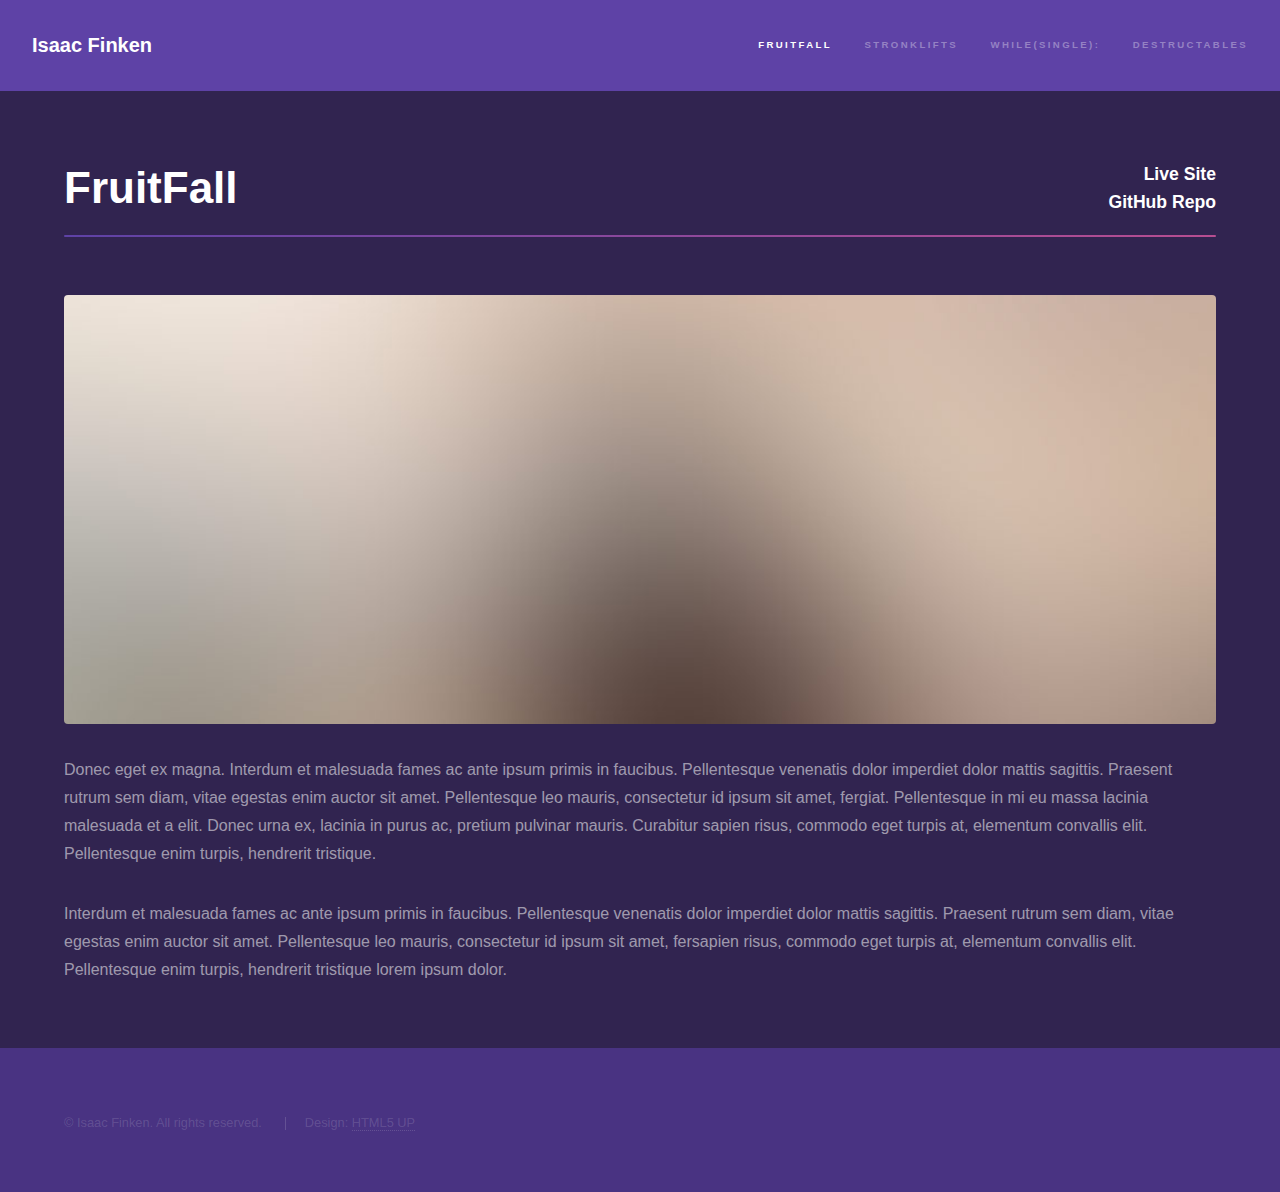
==== destructables.html @ 864aff15 "Updated learn more links in index." ====
<!DOCTYPE html>
<!--
	Hyperspace by HTML5 UP
	html5up.net | @ajlkn
	Free for personal and commercial use under the CCA 3.0 license (html5up.net/license)
-->
<html>
  <head>
    <title>Isaac Finken</title>
    <meta charset="utf-8" />
    <meta
      name="viewport"
      content="width=device-width, initial-scale=1, user-scalable=no"
    />
    <link rel="stylesheet" href="assets/css/main.css" />
    <noscript
      ><link rel="stylesheet" href="assets/css/noscript.css"
    /></noscript>
    <link rel="stylesheet" href="assets/css/generic.css" />

    <link rel="icon" href="./assets/css/images/favicon.ico" />
  </head>
  <body class="is-preload">
    <!-- Header -->
    <header id="header">
      <a href="index.html" class="title">Isaac Finken</a>
      <nav>
        <ul>
          <!-- update -->
          <li><a href="fruitfall.html" class="active">FruitFall</a></li>
          <li><a href="stronklifts.html">Stronklifts</a></li>
          <li><a href="whilesingle.html">While(single):</a></li>
          <li><a href="destructables.html">Destructables</a></li>
        </ul>
      </nav>
    </header>

    <!-- Wrapper -->
    <div id="wrapper">
      <!-- Main -->
      <section id="main" class="wrapper">
        <div class="inner">
          <h1 class="major head__cont">
            <!-- update -->
            <a
              href="https://fruitfall.herokuapp.com/"
              target="_blank"
              title="Click to checkout the live FruitFall app"
              class="head__el"
              >FruitFall</a
            >

            <div>
              <div class="head__el-cont">
                <!-- update -->
                <a
                  href="https://fruitfall.herokuapp.com/"
                  target="_blank"
                  title="Click to checkout the live FruitFall app"
                  class="head__el head__el--small"
                  >Live Site</a
                >
                <!-- update -->
                <a
                  href="https://github.com/icey-franken/fruitfall"
                  target="_blank"
                  title="Click to checkout the FruitFall GitHub repo"
                  class="head__el head__el--small"
                  >GitHub Repo</a
                >
              </div>
            </div>
          </h1>
          <!-- update -->
          <span class="image fit"><img src="images/pic04.jpg" alt="" /></span>
          <!-- update -->
          <p>
            Donec eget ex magna. Interdum et malesuada fames ac ante ipsum
            primis in faucibus. Pellentesque venenatis dolor imperdiet dolor
            mattis sagittis. Praesent rutrum sem diam, vitae egestas enim auctor
            sit amet. Pellentesque leo mauris, consectetur id ipsum sit amet,
            fergiat. Pellentesque in mi eu massa lacinia malesuada et a elit.
            Donec urna ex, lacinia in purus ac, pretium pulvinar mauris.
            Curabitur sapien risus, commodo eget turpis at, elementum convallis
            elit. Pellentesque enim turpis, hendrerit tristique.
          </p>
          <p>
            Interdum et malesuada fames ac ante ipsum primis in faucibus.
            Pellentesque venenatis dolor imperdiet dolor mattis sagittis.
            Praesent rutrum sem diam, vitae egestas enim auctor sit amet.
            Pellentesque leo mauris, consectetur id ipsum sit amet, fersapien
            risus, commodo eget turpis at, elementum convallis elit.
            Pellentesque enim turpis, hendrerit tristique lorem ipsum dolor.
          </p>
        </div>
      </section>
    </div>

    <!-- Footer -->
    <footer id="footer" class="wrapper style1-alt">
      <div class="inner">
        <ul class="menu">
          <li>&copy; Isaac Finken. All rights reserved.</li>
          <li>Design: <a href="http://html5up.net">HTML5 UP</a></li>
        </ul>
      </div>
    </footer>

    <!-- Scripts -->
    <script src="assets/js/jquery.min.js"></script>
    <script src="assets/js/jquery.scrollex.min.js"></script>
    <script src="assets/js/jquery.scrolly.min.js"></script>
    <script src="assets/js/browser.min.js"></script>
    <script src="assets/js/breakpoints.min.js"></script>
    <script src="assets/js/util.js"></script>
    <script src="assets/js/main.js"></script>
  </body>
</html>
---- assets/css/main.css ----
@import url(fontawesome-all.min.css);

/*
	Hyperspace by HTML5 UP
	html5up.net | @ajlkn
	Free for personal and commercial use under the CCA 3.0 license (html5up.net/license)
*/

html, body, div, span, applet, object,
iframe, h1, h2, h3, h4, h5, h6, p, blockquote,
pre, a, abbr, acronym, address, big, cite,
code, del, dfn, em, img, ins, kbd, q, s, samp,
small, strike, strong, sub, sup, tt, var, b,
u, i, center, dl, dt, dd, ol, ul, li, fieldset,
form, label, legend, table, caption, tbody,
tfoot, thead, tr, th, td, article, aside,
canvas, details, embed, figure, figcaption,
footer, header, hgroup, menu, nav, output, ruby,
section, summary, time, mark, audio, video {
	margin: 0;
	padding: 0;
	border: 0;
	font-size: 100%;
	font: inherit;
	vertical-align: baseline;}

article, aside, details, figcaption, figure,
footer, header, hgroup, menu, nav, section {
	display: block;}

body {
	line-height: 1;
}

ol, ul {
	list-style: none;
}

blockquote, q {
	quotes: none;
}

	blockquote:before, blockquote:after, q:before, q:after {
		content: '';
		content: none;
	}

table {
	border-collapse: collapse;
	border-spacing: 0;
}

body {
	-webkit-text-size-adjust: none;
}

mark {
	background-color: transparent;
	color: inherit;
}

input::-moz-focus-inner {
	border: 0;
	padding: 0;
}

input, select, textarea {
	-moz-appearance: none;
	-webkit-appearance: none;
	-ms-appearance: none;
	appearance: none;
}

/* Basic */

	@-ms-viewport {
		width: device-width;
	}

	body {
		-ms-overflow-style: scrollbar;
	}

	@media screen and (max-width: 480px) {

		html, body {
			min-width: 320px;
		}

	}

	html {
		box-sizing: border-box;
	}

	*, *:before, *:after {
		box-sizing: inherit;
	}

	body {
		background: #312450;
	}

		body.is-preload *, body.is-preload *:before, body.is-preload *:after {
			-moz-animation: none !important;
			-webkit-animation: none !important;
			-ms-animation: none !important;
			animation: none !important;
			-moz-transition: none !important;
			-webkit-transition: none !important;
			-ms-transition: none !important;
			transition: none !important;
		}

/* Type */

	body, input, select, textarea {
		color: rgba(255, 255, 255, 0.55);
		font-family: Arial, Helvetica, sans-serif;
		font-size: 16.5pt;
		font-weight: normal;
		line-height: 1.75;
	}

		@media screen and (max-width: 1680px) {

			body, input, select, textarea {
				font-size: 13pt;
			}

		}

		@media screen and (max-width: 1280px) {

			body, input, select, textarea {
				font-size: 12pt;
			}

		}

		@media screen and (max-width: 360px) {

			body, input, select, textarea {
				font-size: 11pt;
			}

		}

	a {
		-moz-transition: color 0.2s ease, border-bottom-color 0.2s ease;
		-webkit-transition: color 0.2s ease, border-bottom-color 0.2s ease;
		-ms-transition: color 0.2s ease, border-bottom-color 0.2s ease;
		transition: color 0.2s ease, border-bottom-color 0.2s ease;
		border-bottom: dotted 1px rgba(255, 255, 255, 0.35);
		color: inherit;
		text-decoration: none;
	}

		a:hover {
			border-bottom-color: transparent;
			color: #ffffff;
		}

	strong, b {
		color: #ffffff;
		font-weight: bold;
	}

	em, i {
		font-style: italic;
	}

	p {
		margin: 0 0 2em 0;
	}

	h1, h2, h3, h4, h5, h6 {
		color: #ffffff;
		font-weight: bold;
		line-height: 1.5;
		margin: 0 0 0.5em 0;
	}

		h1 a, h2 a, h3 a, h4 a, h5 a, h6 a {
			color: inherit;
			text-decoration: none;
		}

	h1 {
		font-size: 2.75em;
	}

		h1.major {
			margin: 0 0 1.3em 0;
			position: relative;
			padding-bottom: 0.35em;
		}

			h1.major:after {
				background-image: -moz-linear-gradient(to right, #5e42a6, #b74e91);
				background-image: -webkit-linear-gradient(to right, #5e42a6, #b74e91);
				background-image: -ms-linear-gradient(to right, #5e42a6, #b74e91);
				background-image: linear-gradient(to right, #5e42a6, #b74e91);
				-moz-transition: max-width 0.2s ease;
				-webkit-transition: max-width 0.2s ease;
				-ms-transition: max-width 0.2s ease;
				transition: max-width 0.2s ease;
				border-radius: 0.2em;
				bottom: 0;
				content: '';
				height: 0.05em;
				position: absolute;
				right: 0;
				width: 100%;
			}

	h2 {
		font-size: 1.75em;
	}

	h3 {
		font-size: 1.1em;
	}

	h4 {
		font-size: 1em;
	}

	h5 {
		font-size: 0.8em;
	}

	h6 {
		font-size: 0.6em;
	}

	@media screen and (max-width: 736px) {

		h1 {
			font-size: 2em;
		}

		h2 {
			font-size: 1.25em;
		}

		h3 {
			font-size: 1em;
		}

		h4 {
			font-size: 0.8em;
		}

		h5 {
			font-size: 0.6em;
		}

		h6 {
			font-size: 0.6em;
		}

	}

	sub {
		font-size: 0.8em;
		position: relative;
		top: 0.5em;
	}

	sup {
		font-size: 0.8em;
		position: relative;
		top: -0.5em;
	}

	blockquote {
		border-left: solid 4px rgba(255, 255, 255, 0.15);
		font-style: italic;
		margin: 0 0 2em 0;
		padding: 0.5em 0 0.5em 2em;
	}

	code {
		background: rgba(255, 255, 255, 0.05);
		border-radius: 0.25em;
		border: solid 1px rgba(255, 255, 255, 0.15);
		font-family: "Courier New", monospace;
		font-size: 0.9em;
		margin: 0 0.25em;
		padding: 0.25em 0.65em;
	}

	pre {
		-webkit-overflow-scrolling: touch;
		font-family: "Courier New", monospace;
		font-size: 0.9em;
		margin: 0 0 2em 0;
	}

		pre code {
			display: block;
			line-height: 1.75em;
			padding: 1em 1.5em;
			overflow-x: auto;
		}

	hr {
		border: 0;
		border-bottom: solid 1px rgba(255, 255, 255, 0.15);
		margin: 2em 0;
	}

		hr.major {
			margin: 3em 0;
		}

	.align-left {
		text-align: left;
	}

	.align-center {
		text-align: center;
	}

	.align-right {
		text-align: right;
	}

/* Row */

	.row {
		display: flex;
		flex-wrap: wrap;
		box-sizing: border-box;
		align-items: stretch;
	}

		.row > * {
			box-sizing: border-box;
		}

		.row.gtr-uniform > * > :last-child {
			margin-bottom: 0;
		}

		.row.aln-left {
			justify-content: flex-start;
		}

		.row.aln-center {
			justify-content: center;
		}

		.row.aln-right {
			justify-content: flex-end;
		}

		.row.aln-top {
			align-items: flex-start;
		}

		.row.aln-middle {
			align-items: center;
		}

		.row.aln-bottom {
			align-items: flex-end;
		}

		.row > .imp {
			order: -1;
		}

		.row > .col-1 {
			width: 8.33333%;
		}

		.row > .off-1 {
			margin-left: 8.33333%;
		}

		.row > .col-2 {
			width: 16.66667%;
		}

		.row > .off-2 {
			margin-left: 16.66667%;
		}

		.row > .col-3 {
			width: 25%;
		}

		.row > .off-3 {
			margin-left: 25%;
		}

		.row > .col-4 {
			width: 33.33333%;
		}

		.row > .off-4 {
			margin-left: 33.33333%;
		}

		.row > .col-5 {
			width: 41.66667%;
		}

		.row > .off-5 {
			margin-left: 41.66667%;
		}

		.row > .col-6 {
			width: 50%;
		}

		.row > .off-6 {
			margin-left: 50%;
		}

		.row > .col-7 {
			width: 58.33333%;
		}

		.row > .off-7 {
			margin-left: 58.33333%;
		}

		.row > .col-8 {
			width: 66.66667%;
		}

		.row > .off-8 {
			margin-left: 66.66667%;
		}

		.row > .col-9 {
			width: 75%;
		}

		.row > .off-9 {
			margin-left: 75%;
		}

		.row > .col-10 {
			width: 83.33333%;
		}

		.row > .off-10 {
			margin-left: 83.33333%;
		}

		.row > .col-11 {
			width: 91.66667%;
		}

		.row > .off-11 {
			margin-left: 91.66667%;
		}

		.row > .col-12 {
			width: 100%;
		}

		.row > .off-12 {
			margin-left: 100%;
		}

		.row.gtr-0 {
			margin-top: 0;
			margin-left: 0em;
		}

			.row.gtr-0 > * {
				padding: 0 0 0 0em;
			}

			.row.gtr-0.gtr-uniform {
				margin-top: 0em;
			}

				.row.gtr-0.gtr-uniform > * {
					padding-top: 0em;
				}

		.row.gtr-25 {
			margin-top: 0;
			margin-left: -0.375em;
		}

			.row.gtr-25 > * {
				padding: 0 0 0 0.375em;
			}

			.row.gtr-25.gtr-uniform {
				margin-top: -0.375em;
			}

				.row.gtr-25.gtr-uniform > * {
					padding-top: 0.375em;
				}

		.row.gtr-50 {
			margin-top: 0;
			margin-left: -0.75em;
		}

			.row.gtr-50 > * {
				padding: 0 0 0 0.75em;
			}

			.row.gtr-50.gtr-uniform {
				margin-top: -0.75em;
			}

				.row.gtr-50.gtr-uniform > * {
					padding-top: 0.75em;
				}

		.row {
			margin-top: 0;
			margin-left: -1.5em;
		}

			.row > * {
				padding: 0 0 0 1.5em;
			}

			.row.gtr-uniform {
				margin-top: -1.5em;
			}

				.row.gtr-uniform > * {
					padding-top: 1.5em;
				}

		.row.gtr-150 {
			margin-top: 0;
			margin-left: -2.25em;
		}

			.row.gtr-150 > * {
				padding: 0 0 0 2.25em;
			}

			.row.gtr-150.gtr-uniform {
				margin-top: -2.25em;
			}

				.row.gtr-150.gtr-uniform > * {
					padding-top: 2.25em;
				}

		.row.gtr-200 {
			margin-top: 0;
			margin-left: -3em;
		}

			.row.gtr-200 > * {
				padding: 0 0 0 3em;
			}

			.row.gtr-200.gtr-uniform {
				margin-top: -3em;
			}

				.row.gtr-200.gtr-uniform > * {
					padding-top: 3em;
				}

		@media screen and (max-width: 1680px) {

			.row {
				display: flex;
				flex-wrap: wrap;
				box-sizing: border-box;
				align-items: stretch;
			}

				.row > * {
					box-sizing: border-box;
				}

				.row.gtr-uniform > * > :last-child {
					margin-bottom: 0;
				}

				.row.aln-left {
					justify-content: flex-start;
				}

				.row.aln-center {
					justify-content: center;
				}

				.row.aln-right {
					justify-content: flex-end;
				}

				.row.aln-top {
					align-items: flex-start;
				}

				.row.aln-middle {
					align-items: center;
				}

				.row.aln-bottom {
					align-items: flex-end;
				}

				.row > .imp-xlarge {
					order: -1;
				}

				.row > .col-1-xlarge {
					width: 8.33333%;
				}

				.row > .off-1-xlarge {
					margin-left: 8.33333%;
				}

				.row > .col-2-xlarge {
					width: 16.66667%;
				}

				.row > .off-2-xlarge {
					margin-left: 16.66667%;
				}

				.row > .col-3-xlarge {
					width: 25%;
				}

				.row > .off-3-xlarge {
					margin-left: 25%;
				}

				.row > .col-4-xlarge {
					width: 33.33333%;
				}

				.row > .off-4-xlarge {
					margin-left: 33.33333%;
				}

				.row > .col-5-xlarge {
					width: 41.66667%;
				}

				.row > .off-5-xlarge {
					margin-left: 41.66667%;
				}

				.row > .col-6-xlarge {
					width: 50%;
				}

				.row > .off-6-xlarge {
					margin-left: 50%;
				}

				.row > .col-7-xlarge {
					width: 58.33333%;
				}

				.row > .off-7-xlarge {
					margin-left: 58.33333%;
				}

				.row > .col-8-xlarge {
					width: 66.66667%;
				}

				.row > .off-8-xlarge {
					margin-left: 66.66667%;
				}

				.row > .col-9-xlarge {
					width: 75%;
				}

				.row > .off-9-xlarge {
					margin-left: 75%;
				}

				.row > .col-10-xlarge {
					width: 83.33333%;
				}

				.row > .off-10-xlarge {
					margin-left: 83.33333%;
				}

				.row > .col-11-xlarge {
					width: 91.66667%;
				}

				.row > .off-11-xlarge {
					margin-left: 91.66667%;
				}

				.row > .col-12-xlarge {
					width: 100%;
				}

				.row > .off-12-xlarge {
					margin-left: 100%;
				}

				.row.gtr-0 {
					margin-top: 0;
					margin-left: 0em;
				}

					.row.gtr-0 > * {
						padding: 0 0 0 0em;
					}

					.row.gtr-0.gtr-uniform {
						margin-top: 0em;
					}

						.row.gtr-0.gtr-uniform > * {
							padding-top: 0em;
						}

				.row.gtr-25 {
					margin-top: 0;
					margin-left: -0.375em;
				}

					.row.gtr-25 > * {
						padding: 0 0 0 0.375em;
					}

					.row.gtr-25.gtr-uniform {
						margin-top: -0.375em;
					}

						.row.gtr-25.gtr-uniform > * {
							padding-top: 0.375em;
						}

				.row.gtr-50 {
					margin-top: 0;
					margin-left: -0.75em;
				}

					.row.gtr-50 > * {
						padding: 0 0 0 0.75em;
					}

					.row.gtr-50.gtr-uniform {
						margin-top: -0.75em;
					}

						.row.gtr-50.gtr-uniform > * {
							padding-top: 0.75em;
						}

				.row {
					margin-top: 0;
					margin-left: -1.5em;
				}

					.row > * {
						padding: 0 0 0 1.5em;
					}

					.row.gtr-uniform {
						margin-top: -1.5em;
					}

						.row.gtr-uniform > * {
							padding-top: 1.5em;
						}

				.row.gtr-150 {
					margin-top: 0;
					margin-left: -2.25em;
				}

					.row.gtr-150 > * {
						padding: 0 0 0 2.25em;
					}

					.row.gtr-150.gtr-uniform {
						margin-top: -2.25em;
					}

						.row.gtr-150.gtr-uniform > * {
							padding-top: 2.25em;
						}

				.row.gtr-200 {
					margin-top: 0;
					margin-left: -3em;
				}

					.row.gtr-200 > * {
						padding: 0 0 0 3em;
					}

					.row.gtr-200.gtr-uniform {
						margin-top: -3em;
					}

						.row.gtr-200.gtr-uniform > * {
							padding-top: 3em;
						}

		}

		@media screen and (max-width: 1280px) {

			.row {
				display: flex;
				flex-wrap: wrap;
				box-sizing: border-box;
				align-items: stretch;
			}

				.row > * {
					box-sizing: border-box;
				}

				.row.gtr-uniform > * > :last-child {
					margin-bottom: 0;
				}

				.row.aln-left {
					justify-content: flex-start;
				}

				.row.aln-center {
					justify-content: center;
				}

				.row.aln-right {
					justify-content: flex-end;
				}

				.row.aln-top {
					align-items: flex-start;
				}

				.row.aln-middle {
					align-items: center;
				}

				.row.aln-bottom {
					align-items: flex-end;
				}

				.row > .imp-large {
					order: -1;
				}

				.row > .col-1-large {
					width: 8.33333%;
				}

				.row > .off-1-large {
					margin-left: 8.33333%;
				}

				.row > .col-2-large {
					width: 16.66667%;
				}

				.row > .off-2-large {
					margin-left: 16.66667%;
				}

				.row > .col-3-large {
					width: 25%;
				}

				.row > .off-3-large {
					margin-left: 25%;
				}

				.row > .col-4-large {
					width: 33.33333%;
				}

				.row > .off-4-large {
					margin-left: 33.33333%;
				}

				.row > .col-5-large {
					width: 41.66667%;
				}

				.row > .off-5-large {
					margin-left: 41.66667%;
				}

				.row > .col-6-large {
					width: 50%;
				}

				.row > .off-6-large {
					margin-left: 50%;
				}

				.row > .col-7-large {
					width: 58.33333%;
				}

				.row > .off-7-large {
					margin-left: 58.33333%;
				}

				.row > .col-8-large {
					width: 66.66667%;
				}

				.row > .off-8-large {
					margin-left: 66.66667%;
				}

				.row > .col-9-large {
					width: 75%;
				}

				.row > .off-9-large {
					margin-left: 75%;
				}

				.row > .col-10-large {
					width: 83.33333%;
				}

				.row > .off-10-large {
					margin-left: 83.33333%;
				}

				.row > .col-11-large {
					width: 91.66667%;
				}

				.row > .off-11-large {
					margin-left: 91.66667%;
				}

				.row > .col-12-large {
					width: 100%;
				}

				.row > .off-12-large {
					margin-left: 100%;
				}

				.row.gtr-0 {
					margin-top: 0;
					margin-left: 0em;
				}

					.row.gtr-0 > * {
						padding: 0 0 0 0em;
					}

					.row.gtr-0.gtr-uniform {
						margin-top: 0em;
					}

						.row.gtr-0.gtr-uniform > * {
							padding-top: 0em;
						}

				.row.gtr-25 {
					margin-top: 0;
					margin-left: -0.375em;
				}

					.row.gtr-25 > * {
						padding: 0 0 0 0.375em;
					}

					.row.gtr-25.gtr-uniform {
						margin-top: -0.375em;
					}

						.row.gtr-25.gtr-uniform > * {
							padding-top: 0.375em;
						}

				.row.gtr-50 {
					margin-top: 0;
					margin-left: -0.75em;
				}

					.row.gtr-50 > * {
						padding: 0 0 0 0.75em;
					}

					.row.gtr-50.gtr-uniform {
						margin-top: -0.75em;
					}

						.row.gtr-50.gtr-uniform > * {
							padding-top: 0.75em;
						}

				.row {
					margin-top: 0;
					margin-left: -1.5em;
				}

					.row > * {
						padding: 0 0 0 1.5em;
					}

					.row.gtr-uniform {
						margin-top: -1.5em;
					}

						.row.gtr-uniform > * {
							padding-top: 1.5em;
						}

				.row.gtr-150 {
					margin-top: 0;
					margin-left: -2.25em;
				}

					.row.gtr-150 > * {
						padding: 0 0 0 2.25em;
					}

					.row.gtr-150.gtr-uniform {
						margin-top: -2.25em;
					}

						.row.gtr-150.gtr-uniform > * {
							padding-top: 2.25em;
						}

				.row.gtr-200 {
					margin-top: 0;
					margin-left: -3em;
				}

					.row.gtr-200 > * {
						padding: 0 0 0 3em;
					}

					.row.gtr-200.gtr-uniform {
						margin-top: -3em;
					}

						.row.gtr-200.gtr-uniform > * {
							padding-top: 3em;
						}

		}

		@media screen and (max-width: 980px) {

			.row {
				display: flex;
				flex-wrap: wrap;
				box-sizing: border-box;
				align-items: stretch;
			}

				.row > * {
					box-sizing: border-box;
				}

				.row.gtr-uniform > * > :last-child {
					margin-bottom: 0;
				}

				.row.aln-left {
					justify-content: flex-start;
				}

				.row.aln-center {
					justify-content: center;
				}

				.row.aln-right {
					justify-content: flex-end;
				}

				.row.aln-top {
					align-items: flex-start;
				}

				.row.aln-middle {
					align-items: center;
				}

				.row.aln-bottom {
					align-items: flex-end;
				}

				.row > .imp-medium {
					order: -1;
				}

				.row > .col-1-medium {
					width: 8.33333%;
				}

				.row > .off-1-medium {
					margin-left: 8.33333%;
				}

				.row > .col-2-medium {
					width: 16.66667%;
				}

				.row > .off-2-medium {
					margin-left: 16.66667%;
				}

				.row > .col-3-medium {
					width: 25%;
				}

				.row > .off-3-medium {
					margin-left: 25%;
				}

				.row > .col-4-medium {
					width: 33.33333%;
				}

				.row > .off-4-medium {
					margin-left: 33.33333%;
				}

				.row > .col-5-medium {
					width: 41.66667%;
				}

				.row > .off-5-medium {
					margin-left: 41.66667%;
				}

				.row > .col-6-medium {
					width: 50%;
				}

				.row > .off-6-medium {
					margin-left: 50%;
				}

				.row > .col-7-medium {
					width: 58.33333%;
				}

				.row > .off-7-medium {
					margin-left: 58.33333%;
				}

				.row > .col-8-medium {
					width: 66.66667%;
				}

				.row > .off-8-medium {
					margin-left: 66.66667%;
				}

				.row > .col-9-medium {
					width: 75%;
				}

				.row > .off-9-medium {
					margin-left: 75%;
				}

				.row > .col-10-medium {
					width: 83.33333%;
				}

				.row > .off-10-medium {
					margin-left: 83.33333%;
				}

				.row > .col-11-medium {
					width: 91.66667%;
				}

				.row > .off-11-medium {
					margin-left: 91.66667%;
				}

				.row > .col-12-medium {
					width: 100%;
				}

				.row > .off-12-medium {
					margin-left: 100%;
				}

				.row.gtr-0 {
					margin-top: 0;
					margin-left: 0em;
				}

					.row.gtr-0 > * {
						padding: 0 0 0 0em;
					}

					.row.gtr-0.gtr-uniform {
						margin-top: 0em;
					}

						.row.gtr-0.gtr-uniform > * {
							padding-top: 0em;
						}

				.row.gtr-25 {
					margin-top: 0;
					margin-left: -0.375em;
				}

					.row.gtr-25 > * {
						padding: 0 0 0 0.375em;
					}

					.row.gtr-25.gtr-uniform {
						margin-top: -0.375em;
					}

						.row.gtr-25.gtr-uniform > * {
							padding-top: 0.375em;
						}

				.row.gtr-50 {
					margin-top: 0;
					margin-left: -0.75em;
				}

					.row.gtr-50 > * {
						padding: 0 0 0 0.75em;
					}

					.row.gtr-50.gtr-uniform {
						margin-top: -0.75em;
					}

						.row.gtr-50.gtr-uniform > * {
							padding-top: 0.75em;
						}

				.row {
					margin-top: 0;
					margin-left: -1.5em;
				}

					.row > * {
						padding: 0 0 0 1.5em;
					}

					.row.gtr-uniform {
						margin-top: -1.5em;
					}

						.row.gtr-uniform > * {
							padding-top: 1.5em;
						}

				.row.gtr-150 {
					margin-top: 0;
					margin-left: -2.25em;
				}

					.row.gtr-150 > * {
						padding: 0 0 0 2.25em;
					}

					.row.gtr-150.gtr-uniform {
						margin-top: -2.25em;
					}

						.row.gtr-150.gtr-uniform > * {
							padding-top: 2.25em;
						}

				.row.gtr-200 {
					margin-top: 0;
					margin-left: -3em;
				}

					.row.gtr-200 > * {
						padding: 0 0 0 3em;
					}

					.row.gtr-200.gtr-uniform {
						margin-top: -3em;
					}

						.row.gtr-200.gtr-uniform > * {
							padding-top: 3em;
						}

		}

		@media screen and (max-width: 736px) {

			.row {
				display: flex;
				flex-wrap: wrap;
				box-sizing: border-box;
				align-items: stretch;
			}

				.row > * {
					box-sizing: border-box;
				}

				.row.gtr-uniform > * > :last-child {
					margin-bottom: 0;
				}

				.row.aln-left {
					justify-content: flex-start;
				}

				.row.aln-center {
					justify-content: center;
				}

				.row.aln-right {
					justify-content: flex-end;
				}

				.row.aln-top {
					align-items: flex-start;
				}

				.row.aln-middle {
					align-items: center;
				}

				.row.aln-bottom {
					align-items: flex-end;
				}

				.row > .imp-small {
					order: -1;
				}

				.row > .col-1-small {
					width: 8.33333%;
				}

				.row > .off-1-small {
					margin-left: 8.33333%;
				}

				.row > .col-2-small {
					width: 16.66667%;
				}

				.row > .off-2-small {
					margin-left: 16.66667%;
				}

				.row > .col-3-small {
					width: 25%;
				}

				.row > .off-3-small {
					margin-left: 25%;
				}

				.row > .col-4-small {
					width: 33.33333%;
				}

				.row > .off-4-small {
					margin-left: 33.33333%;
				}

				.row > .col-5-small {
					width: 41.66667%;
				}

				.row > .off-5-small {
					margin-left: 41.66667%;
				}

				.row > .col-6-small {
					width: 50%;
				}

				.row > .off-6-small {
					margin-left: 50%;
				}

				.row > .col-7-small {
					width: 58.33333%;
				}

				.row > .off-7-small {
					margin-left: 58.33333%;
				}

				.row > .col-8-small {
					width: 66.66667%;
				}

				.row > .off-8-small {
					margin-left: 66.66667%;
				}

				.row > .col-9-small {
					width: 75%;
				}

				.row > .off-9-small {
					margin-left: 75%;
				}

				.row > .col-10-small {
					width: 83.33333%;
				}

				.row > .off-10-small {
					margin-left: 83.33333%;
				}

				.row > .col-11-small {
					width: 91.66667%;
				}

				.row > .off-11-small {
					margin-left: 91.66667%;
				}

				.row > .col-12-small {
					width: 100%;
				}

				.row > .off-12-small {
					margin-left: 100%;
				}

				.row.gtr-0 {
					margin-top: 0;
					margin-left: 0em;
				}

					.row.gtr-0 > * {
						padding: 0 0 0 0em;
					}

					.row.gtr-0.gtr-uniform {
						margin-top: 0em;
					}

						.row.gtr-0.gtr-uniform > * {
							padding-top: 0em;
						}

				.row.gtr-25 {
					margin-top: 0;
					margin-left: -0.375em;
				}

					.row.gtr-25 > * {
						padding: 0 0 0 0.375em;
					}

					.row.gtr-25.gtr-uniform {
						margin-top: -0.375em;
					}

						.row.gtr-25.gtr-uniform > * {
							padding-top: 0.375em;
						}

				.row.gtr-50 {
					margin-top: 0;
					margin-left: -0.75em;
				}

					.row.gtr-50 > * {
						padding: 0 0 0 0.75em;
					}

					.row.gtr-50.gtr-uniform {
						margin-top: -0.75em;
					}

						.row.gtr-50.gtr-uniform > * {
							padding-top: 0.75em;
						}

				.row {
					margin-top: 0;
					margin-left: -1.5em;
				}

					.row > * {
						padding: 0 0 0 1.5em;
					}

					.row.gtr-uniform {
						margin-top: -1.5em;
					}

						.row.gtr-uniform > * {
							padding-top: 1.5em;
						}

				.row.gtr-150 {
					margin-top: 0;
					margin-left: -2.25em;
				}

					.row.gtr-150 > * {
						padding: 0 0 0 2.25em;
					}

					.row.gtr-150.gtr-uniform {
						margin-top: -2.25em;
					}

						.row.gtr-150.gtr-uniform > * {
							padding-top: 2.25em;
						}

				.row.gtr-200 {
					margin-top: 0;
					margin-left: -3em;
				}

					.row.gtr-200 > * {
						padding: 0 0 0 3em;
					}

					.row.gtr-200.gtr-uniform {
						margin-top: -3em;
					}

						.row.gtr-200.gtr-uniform > * {
							padding-top: 3em;
						}

		}

		@media screen and (max-width: 480px) {

			.row {
				display: flex;
				flex-wrap: wrap;
				box-sizing: border-box;
				align-items: stretch;
			}

				.row > * {
					box-sizing: border-box;
				}

				.row.gtr-uniform > * > :last-child {
					margin-bottom: 0;
				}

				.row.aln-left {
					justify-content: flex-start;
				}

				.row.aln-center {
					justify-content: center;
				}

				.row.aln-right {
					justify-content: flex-end;
				}

				.row.aln-top {
					align-items: flex-start;
				}

				.row.aln-middle {
					align-items: center;
				}

				.row.aln-bottom {
					align-items: flex-end;
				}

				.row > .imp-xsmall {
					order: -1;
				}

				.row > .col-1-xsmall {
					width: 8.33333%;
				}

				.row > .off-1-xsmall {
					margin-left: 8.33333%;
				}

				.row > .col-2-xsmall {
					width: 16.66667%;
				}

				.row > .off-2-xsmall {
					margin-left: 16.66667%;
				}

				.row > .col-3-xsmall {
					width: 25%;
				}

				.row > .off-3-xsmall {
					margin-left: 25%;
				}

				.row > .col-4-xsmall {
					width: 33.33333%;
				}

				.row > .off-4-xsmall {
					margin-left: 33.33333%;
				}

				.row > .col-5-xsmall {
					width: 41.66667%;
				}

				.row > .off-5-xsmall {
					margin-left: 41.66667%;
				}

				.row > .col-6-xsmall {
					width: 50%;
				}

				.row > .off-6-xsmall {
					margin-left: 50%;
				}

				.row > .col-7-xsmall {
					width: 58.33333%;
				}

				.row > .off-7-xsmall {
					margin-left: 58.33333%;
				}

				.row > .col-8-xsmall {
					width: 66.66667%;
				}

				.row > .off-8-xsmall {
					margin-left: 66.66667%;
				}

				.row > .col-9-xsmall {
					width: 75%;
				}

				.row > .off-9-xsmall {
					margin-left: 75%;
				}

				.row > .col-10-xsmall {
					width: 83.33333%;
				}

				.row > .off-10-xsmall {
					margin-left: 83.33333%;
				}

				.row > .col-11-xsmall {
					width: 91.66667%;
				}

				.row > .off-11-xsmall {
					margin-left: 91.66667%;
				}

				.row > .col-12-xsmall {
					width: 100%;
				}

				.row > .off-12-xsmall {
					margin-left: 100%;
				}

				.row.gtr-0 {
					margin-top: 0;
					margin-left: 0em;
				}

					.row.gtr-0 > * {
						padding: 0 0 0 0em;
					}

					.row.gtr-0.gtr-uniform {
						margin-top: 0em;
					}

						.row.gtr-0.gtr-uniform > * {
							padding-top: 0em;
						}

				.row.gtr-25 {
					margin-top: 0;
					margin-left: -0.375em;
				}

					.row.gtr-25 > * {
						padding: 0 0 0 0.375em;
					}

					.row.gtr-25.gtr-uniform {
						margin-top: -0.375em;
					}

						.row.gtr-25.gtr-uniform > * {
							padding-top: 0.375em;
						}

				.row.gtr-50 {
					margin-top: 0;
					margin-left: -0.75em;
				}

					.row.gtr-50 > * {
						padding: 0 0 0 0.75em;
					}

					.row.gtr-50.gtr-uniform {
						margin-top: -0.75em;
					}

						.row.gtr-50.gtr-uniform > * {
							padding-top: 0.75em;
						}

				.row {
					margin-top: 0;
					margin-left: -1.5em;
				}

					.row > * {
						padding: 0 0 0 1.5em;
					}

					.row.gtr-uniform {
						margin-top: -1.5em;
					}

						.row.gtr-uniform > * {
							padding-top: 1.5em;
						}

				.row.gtr-150 {
					margin-top: 0;
					margin-left: -2.25em;
				}

					.row.gtr-150 > * {
						padding: 0 0 0 2.25em;
					}

					.row.gtr-150.gtr-uniform {
						margin-top: -2.25em;
					}

						.row.gtr-150.gtr-uniform > * {
							padding-top: 2.25em;
						}

				.row.gtr-200 {
					margin-top: 0;
					margin-left: -3em;
				}

					.row.gtr-200 > * {
						padding: 0 0 0 3em;
					}

					.row.gtr-200.gtr-uniform {
						margin-top: -3em;
					}

						.row.gtr-200.gtr-uniform > * {
							padding-top: 3em;
						}

		}

/* Box */

	.box {
		border-radius: 0.25em;
		border: solid 1px rgba(255, 255, 255, 0.15);
		margin-bottom: 2em;
		padding: 1.5em;
	}

		.box > :last-child,
		.box > :last-child > :last-child,
		.box > :last-child > :last-child > :last-child {
			margin-bottom: 0;
		}

		.box.alt {
			border: 0;
			border-radius: 0;
			padding: 0;
		}

/* Button */

	input[type="submit"],
	input[type="reset"],
	input[type="button"],
	button,
	.button {
		-moz-appearance: none;
		-webkit-appearance: none;
		-ms-appearance: none;
		appearance: none;
		-moz-transition: border-color 0.2s ease;
		-webkit-transition: border-color 0.2s ease;
		-ms-transition: border-color 0.2s ease;
		transition: border-color 0.2s ease;
		background-color: transparent;
		border: solid 1px !important;
		border-color: rgba(255, 255, 255, 0.15) !important;
		border-radius: 3em;
		color: #ffffff !important;
		cursor: pointer;
		display: inline-block;
		font-size: 0.6em;
		font-weight: bold;
		height: calc(4.75em + 2px);
		letter-spacing: 0.25em;
		line-height: 4.75em;
		outline: 0;
		padding: 0 3.75em;
		position: relative;
		text-align: center;
		text-decoration: none;
		text-transform: uppercase;
		white-space: nowrap;
	}

		input[type="submit"]:after,
		input[type="reset"]:after,
		input[type="button"]:after,
		button:after,
		.button:after {
			-moz-transform: scale(0.25);
			-webkit-transform: scale(0.25);
			-ms-transform: scale(0.25);
			transform: scale(0.25);
			pointer-events: none;
			-moz-transition: opacity 0.2s ease, -moz-transform 0.2s ease;
			-webkit-transition: opacity 0.2s ease, -webkit-transform 0.2s ease;
			-ms-transition: opacity 0.2s ease, -ms-transform 0.2s ease;
			transition: opacity 0.2s ease, transform 0.2s ease;
			background: #ffffff;
			border-radius: 3em;
			content: '';
			height: 100%;
			left: 0;
			opacity: 0;
			position: absolute;
			top: 0;
			width: 100%;
		}

		input[type="submit"].icon:before,
		input[type="reset"].icon:before,
		input[type="button"].icon:before,
		button.icon:before,
		.button.icon:before {
			margin-right: 0.75em;
		}

		input[type="submit"].fit,
		input[type="reset"].fit,
		input[type="button"].fit,
		button.fit,
		.button.fit {
			width: 100%;
		}

		input[type="submit"].small,
		input[type="reset"].small,
		input[type="button"].small,
		button.small,
		.button.small {
			font-size: 0.4em;
		}

		input[type="submit"].large,
		input[type="reset"].large,
		input[type="button"].large,
		button.large,
		.button.large {
			font-size: 0.8em;
		}

		input[type="submit"].primary,
		input[type="reset"].primary,
		input[type="button"].primary,
		button.primary,
		.button.primary {
			background-color: #ffffff;
			color: #312450 !important;
		}

			input[type="submit"].primary:after,
			input[type="reset"].primary:after,
			input[type="button"].primary:after,
			button.primary:after,
			.button.primary:after {
				display: none;
			}

		input[type="submit"].disabled, input[type="submit"]:disabled,
		input[type="reset"].disabled,
		input[type="reset"]:disabled,
		input[type="button"].disabled,
		input[type="button"]:disabled,
		button.disabled,
		button:disabled,
		.button.disabled,
		.button:disabled {
			cursor: default;
			opacity: 0.5;
			pointer-events: none;
		}

		input[type="submit"]:hover,
		input[type="reset"]:hover,
		input[type="button"]:hover,
		button:hover,
		.button:hover {
			border-color: rgba(255, 255, 255, 0.55) !important;
		}

			input[type="submit"]:hover:after,
			input[type="reset"]:hover:after,
			input[type="button"]:hover:after,
			button:hover:after,
			.button:hover:after {
				opacity: 0.05;
				-moz-transform: scale(1);
				-webkit-transform: scale(1);
				-ms-transform: scale(1);
				transform: scale(1);
			}

			input[type="submit"]:hover:active,
			input[type="reset"]:hover:active,
			input[type="button"]:hover:active,
			button:hover:active,
			.button:hover:active {
				border-color: #ffffff !important;
			}

				input[type="submit"]:hover:active:after,
				input[type="reset"]:hover:active:after,
				input[type="button"]:hover:active:after,
				button:hover:active:after,
				.button:hover:active:after {
					opacity: 0.1;
				}

/* Features */

	.features {
		display: -moz-flex;
		display: -webkit-flex;
		display: -ms-flex;
		display: flex;
		-moz-flex-wrap: wrap;
		-webkit-flex-wrap: wrap;
		-ms-flex-wrap: wrap;
		flex-wrap: wrap;
		border-radius: 0.25em;
		border: solid 1px rgba(255, 255, 255, 0.15);
		background: rgba(255, 255, 255, 0.05);
		margin: 0 0 2em 0;
	}

		.features section {
			padding: 3.5em 3em 1em 7em ;
			width: 50%;
			border-top: solid 1px rgba(255, 255, 255, 0.15);
			position: relative;
		}

			.features section:nth-child(-n + 2) {
				border-top-width: 0;
			}

			.features section:nth-child(2n) {
				border-left: solid 1px rgba(255, 255, 255, 0.15);
			}

			.features section .icon {
				-moz-transition: opacity 0.5s ease, -moz-transform 0.5s ease;
				-webkit-transition: opacity 0.5s ease, -webkit-transform 0.5s ease;
				-ms-transition: opacity 0.5s ease, -ms-transform 0.5s ease;
				transition: opacity 0.5s ease, transform 0.5s ease;
				-moz-transition-delay: 1s;
				-webkit-transition-delay: 1s;
				-ms-transition-delay: 1s;
				transition-delay: 1s;
				-moz-transform: scale(1);
				-webkit-transform: scale(1);
				-ms-transform: scale(1);
				transform: scale(1);
				position: absolute;
				left: 3em;
				top: 3em;
				opacity: 1;
			}

			.features section:nth-child(1) .icon {
				-moz-transition-delay: 0.15s;
				-webkit-transition-delay: 0.15s;
				-ms-transition-delay: 0.15s;
				transition-delay: 0.15s;
			}

			.features section:nth-child(2) .icon {
				-moz-transition-delay: 0.3s;
				-webkit-transition-delay: 0.3s;
				-ms-transition-delay: 0.3s;
				transition-delay: 0.3s;
			}

			.features section:nth-child(3) .icon {
				-moz-transition-delay: 0.45s;
				-webkit-transition-delay: 0.45s;
				-ms-transition-delay: 0.45s;
				transition-delay: 0.45s;
			}

			.features section:nth-child(4) .icon {
				-moz-transition-delay: 0.6s;
				-webkit-transition-delay: 0.6s;
				-ms-transition-delay: 0.6s;
				transition-delay: 0.6s;
			}

			.features section:nth-child(5) .icon {
				-moz-transition-delay: 0.75s;
				-webkit-transition-delay: 0.75s;
				-ms-transition-delay: 0.75s;
				transition-delay: 0.75s;
			}

			.features section:nth-child(6) .icon {
				-moz-transition-delay: 0.9s;
				-webkit-transition-delay: 0.9s;
				-ms-transition-delay: 0.9s;
				transition-delay: 0.9s;
			}

			.features section:nth-child(7) .icon {
				-moz-transition-delay: 1.05s;
				-webkit-transition-delay: 1.05s;
				-ms-transition-delay: 1.05s;
				transition-delay: 1.05s;
			}

			.features section:nth-child(8) .icon {
				-moz-transition-delay: 1.2s;
				-webkit-transition-delay: 1.2s;
				-ms-transition-delay: 1.2s;
				transition-delay: 1.2s;
			}

			.features section:nth-child(9) .icon {
				-moz-transition-delay: 1.35s;
				-webkit-transition-delay: 1.35s;
				-ms-transition-delay: 1.35s;
				transition-delay: 1.35s;
			}

			.features section:nth-child(10) .icon {
				-moz-transition-delay: 1.5s;
				-webkit-transition-delay: 1.5s;
				-ms-transition-delay: 1.5s;
				transition-delay: 1.5s;
			}

			.features section:nth-child(11) .icon {
				-moz-transition-delay: 1.65s;
				-webkit-transition-delay: 1.65s;
				-ms-transition-delay: 1.65s;
				transition-delay: 1.65s;
			}

			.features section:nth-child(12) .icon {
				-moz-transition-delay: 1.8s;
				-webkit-transition-delay: 1.8s;
				-ms-transition-delay: 1.8s;
				transition-delay: 1.8s;
			}

			.features section:nth-child(13) .icon {
				-moz-transition-delay: 1.95s;
				-webkit-transition-delay: 1.95s;
				-ms-transition-delay: 1.95s;
				transition-delay: 1.95s;
			}

			.features section:nth-child(14) .icon {
				-moz-transition-delay: 2.1s;
				-webkit-transition-delay: 2.1s;
				-ms-transition-delay: 2.1s;
				transition-delay: 2.1s;
			}

			.features section:nth-child(15) .icon {
				-moz-transition-delay: 2.25s;
				-webkit-transition-delay: 2.25s;
				-ms-transition-delay: 2.25s;
				transition-delay: 2.25s;
			}

			.features section:nth-child(16) .icon {
				-moz-transition-delay: 2.4s;
				-webkit-transition-delay: 2.4s;
				-ms-transition-delay: 2.4s;
				transition-delay: 2.4s;
			}

			.features section:nth-child(17) .icon {
				-moz-transition-delay: 2.55s;
				-webkit-transition-delay: 2.55s;
				-ms-transition-delay: 2.55s;
				transition-delay: 2.55s;
			}

			.features section:nth-child(18) .icon {
				-moz-transition-delay: 2.7s;
				-webkit-transition-delay: 2.7s;
				-ms-transition-delay: 2.7s;
				transition-delay: 2.7s;
			}

			.features section:nth-child(19) .icon {
				-moz-transition-delay: 2.85s;
				-webkit-transition-delay: 2.85s;
				-ms-transition-delay: 2.85s;
				transition-delay: 2.85s;
			}

			.features section:nth-child(20) .icon {
				-moz-transition-delay: 3s;
				-webkit-transition-delay: 3s;
				-ms-transition-delay: 3s;
				transition-delay: 3s;
			}

		.features.inactive section .icon {
			-moz-transform: scale(0.5);
			-webkit-transform: scale(0.5);
			-ms-transform: scale(0.5);
			transform: scale(0.5);
			opacity: 0;
		}

		@media screen and (max-width: 980px) {

			.features {
				display: block;
			}

				.features section {
					border-top-width: 1px !important;
					border-left-width: 0 !important;
					width: 100%;
				}

					.features section:first-child {
						border-top-width: 0 !important;
					}

		}

		@media screen and (max-width: 736px) {

			.features section {
				padding: 2.5em 1.5em 0.1em 5.5em ;
			}

				.features section .icon {
					left: 1.5em;
					top: 2em;
				}

		}

		@media screen and (max-width: 480px) {

			.features section {
				padding: 2em 1.5em 0.1em 1.5em ;
			}

				.features section .icon {
					left: 0;
					position: relative;
					top: 0;
				}

		}

/* Form */

	form {
		margin: 0 0 2em 0;
	}

		form > :last-child {
			margin-bottom: 0;
		}

		form > .fields {
			display: -moz-flex;
			display: -webkit-flex;
			display: -ms-flex;
			display: flex;
			-moz-flex-wrap: wrap;
			-webkit-flex-wrap: wrap;
			-ms-flex-wrap: wrap;
			flex-wrap: wrap;
			width: calc(100% + 3em);
			margin: -1.5em 0 2em -1.5em;
		}

			form > .fields > .field {
				-moz-flex-grow: 0;
				-webkit-flex-grow: 0;
				-ms-flex-grow: 0;
				flex-grow: 0;
				-moz-flex-shrink: 0;
				-webkit-flex-shrink: 0;
				-ms-flex-shrink: 0;
				flex-shrink: 0;
				padding: 1.5em 0 0 1.5em;
				width: calc(100% - 1.5em);
			}

				form > .fields > .field.half {
					width: calc(50% - 0.75em);
				}

				form > .fields > .field.third {
					width: calc(100%/3 - 0.5em);
				}

				form > .fields > .field.quarter {
					width: calc(25% - 0.375em);
				}

		@media screen and (max-width: 480px) {

			form > .fields {
				width: calc(100% + 3em);
				margin: -1.5em 0 2em -1.5em;
			}

				form > .fields > .field {
					padding: 1.5em 0 0 1.5em;
					width: calc(100% - 1.5em);
				}

					form > .fields > .field.half {
						width: calc(100% - 1.5em);
					}

					form > .fields > .field.third {
						width: calc(100% - 1.5em);
					}

					form > .fields > .field.quarter {
						width: calc(100% - 1.5em);
					}

		}

	label {
		color: #ffffff;
		font-weight: bold;
		line-height: 1.5;
		margin: 0 0 0.7em 0;
		display: block;
		font-size: 1.1em;
	}

	input[type="text"],
	input[type="password"],
	input[type="email"],
	input[type="tel"],
	select,
	textarea {
		-moz-appearance: none;
		-webkit-appearance: none;
		-ms-appearance: none;
		appearance: none;
		background: rgba(255, 255, 255, 0.05);
		border-radius: 0.25em;
		border: none;
		border: solid 1px rgba(255, 255, 255, 0.15);
		color: inherit;
		display: block;
		outline: 0;
		padding: 0 1em;
		text-decoration: none;
		width: 100%;
	}

		input[type="text"]:invalid,
		input[type="password"]:invalid,
		input[type="email"]:invalid,
		input[type="tel"]:invalid,
		select:invalid,
		textarea:invalid {
			box-shadow: none;
		}

		input[type="text"]:focus,
		input[type="password"]:focus,
		input[type="email"]:focus,
		input[type="tel"]:focus,
		select:focus,
		textarea:focus {
			border-color: #ffffff;
			box-shadow: 0 0 0 1px #ffffff;
		}

	select {
		background-image: url("data:image/svg+xml;charset=utf8,%3Csvg xmlns='http://www.w3.org/2000/svg' width='40' height='40' preserveAspectRatio='none' viewBox='0 0 40 40'%3E%3Cpath d='M9.4,12.3l10.4,10.4l10.4-10.4c0.2-0.2,0.5-0.4,0.9-0.4c0.3,0,0.6,0.1,0.9,0.4l3.3,3.3c0.2,0.2,0.4,0.5,0.4,0.9 c0,0.4-0.1,0.6-0.4,0.9L20.7,31.9c-0.2,0.2-0.5,0.4-0.9,0.4c-0.3,0-0.6-0.1-0.9-0.4L4.3,17.3c-0.2-0.2-0.4-0.5-0.4-0.9 c0-0.4,0.1-0.6,0.4-0.9l3.3-3.3c0.2-0.2,0.5-0.4,0.9-0.4S9.1,12.1,9.4,12.3z' fill='rgba(255, 255, 255, 0.15)' /%3E%3C/svg%3E");
		background-size: 1.25rem;
		background-repeat: no-repeat;
		background-position: calc(100% - 1rem) center;
		height: 2.75em;
		padding-right: 2.75em;
		text-overflow: ellipsis;
	}

		select option {
			color: #ffffff;
			background: #312450;
		}

		select:focus::-ms-value {
			background-color: transparent;
		}

		select::-ms-expand {
			display: none;
		}

	input[type="text"],
	input[type="password"],
	input[type="email"],
	select {
		height: 2.75em;
	}

	textarea {
		padding: 0.75em 1em;
	}

		body.is-ie textarea {
			min-height: 10em;
		}

	input[type="checkbox"],
	input[type="radio"] {
		-moz-appearance: none;
		-webkit-appearance: none;
		-ms-appearance: none;
		appearance: none;
		display: block;
		float: left;
		margin-right: -2em;
		opacity: 0;
		width: 1em;
		z-index: -1;
	}

		input[type="checkbox"] + label,
		input[type="radio"] + label {
			text-decoration: none;
			color: rgba(255, 255, 255, 0.55);
			cursor: pointer;
			display: inline-block;
			font-size: 1em;
			font-weight: normal;
			padding-left: 2.4em;
			padding-right: 0.75em;
			position: relative;
		}

			input[type="checkbox"] + label:before,
			input[type="radio"] + label:before {
				-moz-osx-font-smoothing: grayscale;
				-webkit-font-smoothing: antialiased;
				display: inline-block;
				font-style: normal;
				font-variant: normal;
				text-rendering: auto;
				line-height: 1;
				text-transform: none !important;
				font-family: 'Font Awesome 5 Free';
				font-weight: 900;
			}

			input[type="checkbox"] + label:before,
			input[type="radio"] + label:before {
				background: rgba(255, 255, 255, 0.05);
				border-radius: 0.25em;
				border: solid 1px rgba(255, 255, 255, 0.15);
				content: '';
				display: inline-block;
				font-size: 0.8em;
				height: 2.0625em;
				left: 0;
				line-height: 2.0625em;
				position: absolute;
				text-align: center;
				top: 0;
				width: 2.0625em;
			}

		input[type="checkbox"]:checked + label:before,
		input[type="radio"]:checked + label:before {
			background: #ffffff;
			border-color: #ffffff;
			color: #b74e91;
			content: '\f00c';
		}

		input[type="checkbox"]:focus + label:before,
		input[type="radio"]:focus + label:before {
			border-color: #ffffff;
			box-shadow: 0 0 0 1px #ffffff;
		}

	input[type="checkbox"] + label:before {
		border-radius: 0.25em;
	}

	input[type="radio"] + label:before {
		border-radius: 100%;
	}

	::-webkit-input-placeholder {
		color: rgba(255, 255, 255, 0.35) !important;
		opacity: 1.0;
	}

	:-moz-placeholder {
		color: rgba(255, 255, 255, 0.35) !important;
		opacity: 1.0;
	}

	::-moz-placeholder {
		color: rgba(255, 255, 255, 0.35) !important;
		opacity: 1.0;
	}

	:-ms-input-placeholder {
		color: rgba(255, 255, 255, 0.35) !important;
		opacity: 1.0;
	}

/* Icon */

	.icon {
		text-decoration: none;
		border-bottom: none;
		position: relative;
	}

		.icon:before {
			-moz-osx-font-smoothing: grayscale;
			-webkit-font-smoothing: antialiased;
			display: inline-block;
			font-style: normal;
			font-variant: normal;
			text-rendering: auto;
			line-height: 1;
			text-transform: none !important;
			font-family: 'Font Awesome 5 Free';
			font-weight: 400;
		}

		.icon > .label {
			display: none;
		}

		.icon:before {
			line-height: inherit;
		}

		.icon.solid:before {
			font-weight: 900;
		}

		.icon.brands:before {
			font-family: 'Font Awesome 5 Brands';
		}

		.icon.major {
			width: 2.5em;
			height: 2.5em;
			display: block;
			background: #ffffff;
			border-radius: 100%;
			color: #312450;
			text-align: center;
			line-height: 2.5em;
			margin: 0 0 1.3em 0;
		}

			.icon.major:before {
				font-size: 1.25em;
			}

				.wrapper.style1 .icon.major:before {
					color: #5e42a6;
				}

				.wrapper.style1-alt .icon.major:before {
					color: #493382;
				}

				.wrapper.style2 .icon.major:before {
					color: #5052b5;
				}

				.wrapper.style2-alt .icon.major:before {
					color: #3e4094;
				}

				.wrapper.style3 .icon.major:before {
					color: #b74e91;
				}

				.wrapper.style3-alt .icon.major:before {
					color: #953d75;
				}

/* Image */

	.image {
		border-radius: 0.25em;
		border: 0;
		display: inline-block;
		position: relative;
	}

		.image img {
			border-radius: 0.25em;
			display: block;
		}

		.image.left, .image.right {
			max-width: 40%;
		}

			.image.left img, .image.right img {
				width: 100%;
			}

		.image.left {
			float: left;
			margin: 0 1.5em 1em 0;
			top: 0.25em;
		}

		.image.right {
			float: right;
			margin: 0 0 1em 1.5em;
			top: 0.25em;
		}

		.image.fit {
			display: block;
			margin: 0 0 2em 0;
			width: 100%;
		}

			.image.fit img {
				width: 100%;
			}

		.image.main {
			display: block;
			margin: 0 0 3em 0;
			width: 100%;
		}

			.image.main img {
				width: 100%;
			}

/* List */

	ol {
		list-style: decimal;
		margin: 0 0 2em 0;
		padding-left: 1.25em;
	}

		ol li {
			padding-left: 0.25em;
		}

	ul {
		list-style: disc;
		margin: 0 0 2em 0;
		padding-left: 1em;
	}

		ul li {
			padding-left: 0.5em;
		}

		ul.alt {
			list-style: none;
			padding-left: 0;
		}

			ul.alt li {
				border-top: solid 1px rgba(255, 255, 255, 0.15);
				padding: 0.5em 0;
			}

				ul.alt li:first-child {
					border-top: 0;
					padding-top: 0;
				}

	dl {
		margin: 0 0 2em 0;
	}

		dl dt {
			display: block;
			font-weight: bold;
			margin: 0 0 1em 0;
		}

		dl dd {
			margin-left: 2em;
		}

/* Actions */

	ul.actions {
		display: -moz-flex;
		display: -webkit-flex;
		display: -ms-flex;
		display: flex;
		cursor: default;
		list-style: none;
		margin-left: -1em;
		padding-left: 0;
	}

		ul.actions li {
			padding: 0 0 0 1em;
			vertical-align: middle;
		}

		ul.actions.special {
			-moz-justify-content: center;
			-webkit-justify-content: center;
			-ms-justify-content: center;
			justify-content: center;
			width: 100%;
			margin-left: 0;
		}

			ul.actions.special li:first-child {
				padding-left: 0;
			}

		ul.actions.stacked {
			-moz-flex-direction: column;
			-webkit-flex-direction: column;
			-ms-flex-direction: column;
			flex-direction: column;
			margin-left: 0;
		}

			ul.actions.stacked li {
				padding: 1.3em 0 0 0;
			}

				ul.actions.stacked li:first-child {
					padding-top: 0;
				}

		ul.actions.fit {
			width: calc(100% + 1em);
		}

			ul.actions.fit li {
				-moz-flex-grow: 1;
				-webkit-flex-grow: 1;
				-ms-flex-grow: 1;
				flex-grow: 1;
				-moz-flex-shrink: 1;
				-webkit-flex-shrink: 1;
				-ms-flex-shrink: 1;
				flex-shrink: 1;
				width: 100%;
			}

				ul.actions.fit li > * {
					width: 100%;
				}

			ul.actions.fit.stacked {
				width: 100%;
			}

		@media screen and (max-width: 480px) {

			ul.actions:not(.fixed) {
				-moz-flex-direction: column;
				-webkit-flex-direction: column;
				-ms-flex-direction: column;
				flex-direction: column;
				margin-left: 0;
				width: 100% !important;
			}

				ul.actions:not(.fixed) li {
					-moz-flex-grow: 1;
					-webkit-flex-grow: 1;
					-ms-flex-grow: 1;
					flex-grow: 1;
					-moz-flex-shrink: 1;
					-webkit-flex-shrink: 1;
					-ms-flex-shrink: 1;
					flex-shrink: 1;
					padding: 1em 0 0 0;
					text-align: center;
					width: 100%;
				}

					ul.actions:not(.fixed) li > * {
						width: 100%;
					}

					ul.actions:not(.fixed) li:first-child {
						padding-top: 0;
					}

					ul.actions:not(.fixed) li input[type="submit"],
					ul.actions:not(.fixed) li input[type="reset"],
					ul.actions:not(.fixed) li input[type="button"],
					ul.actions:not(.fixed) li button,
					ul.actions:not(.fixed) li .button {
						width: 100%;
					}

						ul.actions:not(.fixed) li input[type="submit"].icon:before,
						ul.actions:not(.fixed) li input[type="reset"].icon:before,
						ul.actions:not(.fixed) li input[type="button"].icon:before,
						ul.actions:not(.fixed) li button.icon:before,
						ul.actions:not(.fixed) li .button.icon:before {
							margin-left: -0.5rem;
						}

		}

/* Contact */

	ul.contact {
		list-style: none;
		padding: 0;
	}

		ul.contact > li {
			padding: 0;
			margin: 1.5em 0 0 0;
		}

			ul.contact > li:first-child {
				margin-top: 0;
			}

/* Icons */

	ul.icons {
		cursor: default;
		list-style: none;
		padding-left: 0;
	}

		ul.icons li {
			display: inline-block;
			padding: 0 0.75em 0 0;
		}

			ul.icons li:last-child {
				padding-right: 0;
			}

			ul.icons li > a, ul.icons li > span {
				border: 0;
			}

				ul.icons li > a .label, ul.icons li > span .label {
					display: none;
				}

/* Menu */

	ul.menu {
		list-style: none;
		padding: 0;
	}

		ul.menu > li {
			border-left: solid 1px rgba(255, 255, 255, 0.15);
			display: inline-block;
			line-height: 1;
			margin-left: 1.5em;
			padding: 0 0 0 1.5em;
		}

			ul.menu > li:first-child {
				border-left: 0;
				margin: 0;
				padding-left: 0;
			}

		@media screen and (max-width: 480px) {

			ul.menu > li {
				border-left: 0;
				display: block;
				line-height: inherit;
				margin: 0.5em 0 0 0;
				padding-left: 0;
			}

		}

/* Section/Article */

	section.special, article.special {
		text-align: center;
	}

	header p {
		color: rgba(255, 255, 255, 0.35);
		position: relative;
		margin: 0 0 1.5em 0;
	}

	header h2 + p {
		font-size: 1.25em;
		margin-top: -1em;
		line-height: 1.5em;
	}

	header h3 + p {
		font-size: 1.1em;
		margin-top: -0.8em;
		line-height: 1.5em;
	}

	header h4 + p,
	header h5 + p,
	header h6 + p {
		font-size: 0.9em;
		margin-top: -0.6em;
		line-height: 1.5em;
	}

/* Split */

	.split {
		display: -moz-flex;
		display: -webkit-flex;
		display: -ms-flex;
		display: flex;
	}

		.split > * {
			width: calc(50% - 2.5em);
		}

		.split > :nth-child(2n - 1) {
			padding-right: 2.5em;
			border-right: solid 1px rgba(255, 255, 255, 0.15);
		}

		.split > :nth-child(2n) {
			padding-left: 2.5em;
		}

		.split.style1 > :nth-child(2n - 1) {
			width: calc(66.66666% - 2.5em);
		}

		.split.style1 > :nth-child(2n) {
			width: calc(33.33333% - 2.5em);
		}

		@media screen and (max-width: 1680px) {

			.split > * {
				width: calc(50% - 2em);
			}

			.split > :nth-child(2n - 1) {
				padding-right: 2em;
			}

			.split > :nth-child(2n) {
				padding-left: 2em;
			}

			.split.style1 > :nth-child(2n - 1) {
				width: calc(66.66666% - 2em);
			}

			.split.style1 > :nth-child(2n) {
				width: calc(33.33333% - 2em);
			}

		}

		@media screen and (max-width: 980px) {

			.split {
				display: block;
			}

				.split > * {
					border-top: solid 1px rgba(255, 255, 255, 0.15);
					margin: 4em 0 0 0;
					padding: 4em 0 0 0;
					width: 100% !important;
				}

				.split > :nth-child(2n - 1) {
					border-right: 0;
					padding-right: 0;
				}

				.split > :nth-child(2n) {
					padding-left: 0;
				}

				.split > :first-child {
					border-top: 0;
					margin-top: 0;
					padding-top: 0;
				}

		}

		@media screen and (max-width: 736px) {

			.split > * {
				margin: 3em 0 0 0;
				padding: 3em 0 0 0;
			}

		}

/* Spotlights */

	.spotlights > section {
		display: -moz-flex;
		display: -webkit-flex;
		display: -ms-flex;
		display: flex;
		-moz-flex-direction: row;
		-webkit-flex-direction: row;
		-ms-flex-direction: row;
		flex-direction: row;
		min-height: 22.5em;
	}

		body.is-ie .spotlights > section {
			min-height: 0;
		}

		.spotlights > section > .image {
			background-position: center center;
			background-size: cover;
			border-radius: 0;
			display: block;
			position: relative;
			width: 25em;
		}

			.spotlights > section > .image img {
				border-radius: 0;
				display: block;
			}

			.spotlights > section > .image:before {
				-moz-transition: opacity 1s ease;
				-webkit-transition: opacity 1s ease;
				-ms-transition: opacity 1s ease;
				transition: opacity 1s ease;
				background: rgba(49, 36, 80, 0.9);
				content: '';
				display: block;
				height: 100%;
				left: 0;
				opacity: 0;
				position: absolute;
				top: 0;
				width: 100%;
			}

		.spotlights > section > .content {
			padding: 4em 5em 2em 5em ;
			display: -moz-flex;
			display: -webkit-flex;
			display: -ms-flex;
			display: flex;
			-moz-flex-direction: column;
			-webkit-flex-direction: column;
			-ms-flex-direction: column;
			flex-direction: column;
			-moz-justify-content: center;
			-webkit-justify-content: center;
			-ms-justify-content: center;
			justify-content: center;
			width: 50em;
			-ms-flex: 1;
		}

			.spotlights > section > .content > .inner {
				-moz-transform: translateX(0) translateY(0);
				-webkit-transform: translateX(0) translateY(0);
				-ms-transform: translateX(0) translateY(0);
				transform: translateX(0) translateY(0);
				-moz-transition: opacity 1s ease, -moz-transform 1s ease;
				-webkit-transition: opacity 1s ease, -webkit-transform 1s ease;
				-ms-transition: opacity 1s ease, -ms-transform 1s ease;
				transition: opacity 1s ease, transform 1s ease;
				opacity: 1;
			}

		.spotlights > section:nth-child(2) {
			background-color: rgba(0, 0, 0, 0.05);
		}

		.spotlights > section:nth-child(3) {
			background-color: rgba(0, 0, 0, 0.1);
		}

		.spotlights > section.inactive > .image:before,
		body.is-preload .spotlights > section > .image:before {
			opacity: 1;
		}

		.spotlights > section.inactive > .content > .inner,
		body.is-preload .spotlights > section > .content > .inner {
			-moz-transform: translateX(-1em);
			-webkit-transform: translateX(-1em);
			-ms-transform: translateX(-1em);
			transform: translateX(-1em);
			opacity: 0;
		}

		@media screen and (max-width: 1680px) {

			.spotlights > section > .content {
				padding: 4em 4em 2em 4em ;
			}

		}

		@media screen and (max-width: 980px) {

			.spotlights > section {
				display: block;
			}

				.spotlights > section > .image {
					width: 100%;
					height: 50vh;
				}

				.spotlights > section > .content {
					width: 100%;
				}

				.spotlights > section.inactive > .content > .inner,
				body.is-preload .spotlights > section > .content > .inner {
					-moz-transform: translateY(1em);
					-webkit-transform: translateY(1em);
					-ms-transform: translateY(1em);
					transform: translateY(1em);
				}

		}

		@media screen and (max-width: 736px) {

			.spotlights > section > .image {
				height: 50vh;
				min-height: 15em;
			}

			.spotlights > section > .content {
				padding: 3em 2em 1em 2em ;
			}

		}

/* Table */

	.table-wrapper {
		-webkit-overflow-scrolling: touch;
		overflow-x: auto;
	}

	table {
		margin: 0 0 2em 0;
		width: 100%;
	}

		table tbody tr {
			border: solid 1px rgba(255, 255, 255, 0.15);
			border-left: 0;
			border-right: 0;
		}

			table tbody tr:nth-child(2n + 1) {
				background-color: rgba(255, 255, 255, 0.05);
			}

		table td {
			padding: 0.75em 0.75em;
		}

		table th {
			color: #ffffff;
			font-size: 1em;
			font-weight: bold;
			padding: 0 0.75em 0.75em 0.75em;
			text-align: left;
		}

		table thead {
			border-bottom: solid 2px rgba(255, 255, 255, 0.15);
		}

		table tfoot {
			border-top: solid 2px rgba(255, 255, 255, 0.15);
		}

		table.alt {
			border-collapse: separate;
		}

			table.alt tbody tr td {
				border: solid 1px rgba(255, 255, 255, 0.15);
				border-left-width: 0;
				border-top-width: 0;
			}

				table.alt tbody tr td:first-child {
					border-left-width: 1px;
				}

			table.alt tbody tr:first-child td {
				border-top-width: 1px;
			}

			table.alt thead {
				border-bottom: 0;
			}

			table.alt tfoot {
				border-top: 0;
			}

/* Wrapper */

	.wrapper {
		position: relative;
	}

		.wrapper > .inner {
			padding: 5em 5em 3em 5em ;
			max-width: 100%;
			width: 75em;
		}

			@media screen and (max-width: 1680px) {

				.wrapper > .inner {
					padding: 4em 4em 2em 4em ;
				}

			}

			@media screen and (max-width: 1280px) {

				.wrapper > .inner {
					width: 100%;
				}

			}

			@media screen and (max-width: 736px) {

				.wrapper > .inner {
					padding: 3em 2em 1em 2em ;
				}

			}

		.wrapper.alt {
			background-color: #261c3e;
		}

		.wrapper.style1 {
			background-color: #5e42a6;
		}

		.wrapper.style1-alt {
			background-color: #493382;
		}

		.wrapper.style2 {
			background-color: #5052b5;
		}

		.wrapper.style2-alt {
			background-color: #3e4094;
		}

		.wrapper.style3 {
			background-color: #b74e91;
		}

		.wrapper.style3-alt {
			background-color: #953d75;
		}

		.wrapper.fullscreen {
			display: -moz-flex;
			display: -webkit-flex;
			display: -ms-flex;
			display: flex;
			-moz-flex-direction: column;
			-webkit-flex-direction: column;
			-ms-flex-direction: column;
			flex-direction: column;
			-moz-justify-content: center;
			-webkit-justify-content: center;
			-ms-justify-content: center;
			justify-content: center;
			min-height: 100vh;
		}

			body.is-ie .wrapper.fullscreen {
				height: 100vh;
			}

			@media screen and (max-width: 1280px) {

				.wrapper.fullscreen {
					min-height: calc(100vh - 2.5em);
				}

					body.is-ie .wrapper.fullscreen {
						height: calc(100vh - 2.5em);
					}

			}

			@media screen and (max-width: 736px) {

				.wrapper.fullscreen {
					padding: 2em 0;
					min-height: 0;
				}

					body.is-ie .wrapper.fullscreen {
						height: auto;
					}

			}

		.wrapper.fade-up > .inner {
			-moz-transform: translateY(0);
			-webkit-transform: translateY(0);
			-ms-transform: translateY(0);
			transform: translateY(0);
			-moz-transition: opacity 1s ease, -moz-transform 1s ease;
			-webkit-transition: opacity 1s ease, -webkit-transform 1s ease;
			-ms-transition: opacity 1s ease, -ms-transform 1s ease;
			transition: opacity 1s ease, transform 1s ease;
			opacity: 1.0;
		}

		.wrapper.fade-up.inactive > .inner,
		body.is-preload .wrapper.fade-up > .inner {
			opacity: 0;
			-moz-transform: translateY(1em);
			-webkit-transform: translateY(1em);
			-ms-transform: translateY(1em);
			transform: translateY(1em);
		}

		.wrapper.fade-down > .inner {
			-moz-transform: translateY(0);
			-webkit-transform: translateY(0);
			-ms-transform: translateY(0);
			transform: translateY(0);
			-moz-transition: opacity 1s ease, -moz-transform 1s ease;
			-webkit-transition: opacity 1s ease, -webkit-transform 1s ease;
			-ms-transition: opacity 1s ease, -ms-transform 1s ease;
			transition: opacity 1s ease, transform 1s ease;
			opacity: 1.0;
		}

		.wrapper.fade-down.inactive > .inner,
		body.is-preload .wrapper.fade-down > .inner {
			opacity: 0;
			-moz-transform: translateY(-1em);
			-webkit-transform: translateY(-1em);
			-ms-transform: translateY(-1em);
			transform: translateY(-1em);
		}

		.wrapper.fade > .inner {
			-moz-transition: opacity 1s ease;
			-webkit-transition: opacity 1s ease;
			-ms-transition: opacity 1s ease;
			transition: opacity 1s ease;
			opacity: 1.0;
		}

		.wrapper.fade.inactive > .inner,
		body.is-preload .wrapper.fade > .inner {
			opacity: 0;
		}

/* Header */

	#header {
		display: -moz-flex;
		display: -webkit-flex;
		display: -ms-flex;
		display: flex;
		background-color: #5e42a6;
		cursor: default;
		padding: 1.75em 2em;
	}

		#header > .title {
			border: 0;
			color: #ffffff;
			display: block;
			font-size: 1.25em;
			font-weight: bold;
		}

		#header > nav {
			-moz-flex: 1;
			-webkit-flex: 1;
			-ms-flex: 1;
			flex: 1;
			text-align: right;
		}

			#header > nav > ul {
				margin: 0;
				padding: 0;
			}

				#header > nav > ul > li {
					display: inline-block;
					margin-left: 1.75em;
					padding: 0;
					vertical-align: middle;
				}

					#header > nav > ul > li:first-child {
						margin-left: 0;
					}

					#header > nav > ul > li a {
						border: 0;
						color: rgba(255, 255, 255, 0.35);
						display: inline-block;
						font-size: 0.6em;
						font-weight: bold;
						letter-spacing: 0.25em;
						text-transform: uppercase;
					}

						#header > nav > ul > li a:hover {
							color: rgba(255, 255, 255, 0.55);
						}

						#header > nav > ul > li a.active {
							color: #ffffff;
						}

		@media screen and (max-width: 736px) {

			#header {
				padding: 1em 2em;
			}

		}

		@media screen and (max-width: 480px) {

			#header {
				display: block;
				padding: 0 2em;
				text-align: left;
			}

				#header .title {
					font-size: 1.25em;
					padding: 1em 0;
				}

				#header > nav {
					border-top: solid 1px rgba(255, 255, 255, 0.15);
					text-align: inherit;
				}

					#header > nav > ul > li {
						margin-left: 1.5em;
					}

						#header > nav > ul > li a {
							height: 6em;
							line-height: 6em;
						}

		}

/* Wrapper (main) */

	#sidebar + #wrapper {
		margin-left: 18em;
	}

		@media screen and (max-width: 1280px) {

			#sidebar + #wrapper {
				margin-left: 0;
				padding-top: 3.5em;
			}

		}

		@media screen and (max-width: 736px) {

			#sidebar + #wrapper {
				padding-top: 0;
			}

		}

	#header + #wrapper > .wrapper > .inner {
		margin: 0 auto;
	}

/* Footer */

	#sidebar + #wrapper + #footer {
		margin-left: 18em;
	}

		@media screen and (max-width: 1280px) {

			#sidebar + #wrapper + #footer {
				margin-left: 0;
			}

		}

	#footer > .inner a {
		border-bottom-color: rgba(255, 255, 255, 0.15);
	}

		#footer > .inner a:hover {
			border-bottom-color: transparent;
		}

	#footer > .inner .menu {
		font-size: 0.8em;
		color: rgba(255, 255, 255, 0.15);
	}

	#header + #wrapper + #footer > .inner {
		margin: 0 auto;
	}

/* Sidebar */

	#sidebar {
		padding: 2.5em 2.5em 0.5em 2.5em ;
		background: #312450;
		cursor: default;
		height: 100vh;
		left: 0;
		overflow-x: hidden;
		overflow-y: auto;
		position: fixed;
		text-align: right;
		top: 0;
		width: 18em;
		z-index: 10000;
	}

		#sidebar > .inner {
			display: -moz-flex;
			display: -webkit-flex;
			display: -ms-flex;
			display: flex;
			-moz-flex-direction: column;
			-webkit-flex-direction: column;
			-ms-flex-direction: column;
			flex-direction: column;
			-moz-justify-content: center;
			-webkit-justify-content: center;
			-ms-justify-content: center;
			justify-content: center;
			-moz-transform: translateY(0);
			-webkit-transform: translateY(0);
			-ms-transform: translateY(0);
			transform: translateY(0);
			-moz-transition: opacity 1s ease;
			-webkit-transition: opacity 1s ease;
			-ms-transition: opacity 1s ease;
			transition: opacity 1s ease;
			min-height: 100%;
			opacity: 1;
			width: 100%;
		}

			body.is-ie #sidebar > .inner {
				height: 100%;
			}

		#sidebar nav > ul {
			list-style: none;
			padding: 0;
		}

			#sidebar nav > ul > li {
				-moz-transform: translateY(0);
				-webkit-transform: translateY(0);
				-ms-transform: translateY(0);
				transform: translateY(0);
				-moz-transition: opacity 0.15s ease, -moz-transform 0.75s ease;
				-webkit-transition: opacity 0.15s ease, -webkit-transform 0.75s ease;
				-ms-transition: opacity 0.15s ease, -ms-transform 0.75s ease;
				transition: opacity 0.15s ease, transform 0.75s ease;
				margin: 1.5em 0 0 0;
				opacity: 1;
				padding: 0;
				position: relative;
			}

				#sidebar nav > ul > li:first-child {
					margin: 0;
				}

				#sidebar nav > ul > li:nth-child(1) {
					-moz-transition-delay: 0.45s;
					-webkit-transition-delay: 0.45s;
					-ms-transition-delay: 0.45s;
					transition-delay: 0.45s;
				}

				#sidebar nav > ul > li:nth-child(2) {
					-moz-transition-delay: 0.65s;
					-webkit-transition-delay: 0.65s;
					-ms-transition-delay: 0.65s;
					transition-delay: 0.65s;
				}

				#sidebar nav > ul > li:nth-child(3) {
					-moz-transition-delay: 0.85s;
					-webkit-transition-delay: 0.85s;
					-ms-transition-delay: 0.85s;
					transition-delay: 0.85s;
				}

				#sidebar nav > ul > li:nth-child(4) {
					-moz-transition-delay: 1.05s;
					-webkit-transition-delay: 1.05s;
					-ms-transition-delay: 1.05s;
					transition-delay: 1.05s;
				}

				#sidebar nav > ul > li:nth-child(5) {
					-moz-transition-delay: 1.25s;
					-webkit-transition-delay: 1.25s;
					-ms-transition-delay: 1.25s;
					transition-delay: 1.25s;
				}

				#sidebar nav > ul > li:nth-child(6) {
					-moz-transition-delay: 1.45s;
					-webkit-transition-delay: 1.45s;
					-ms-transition-delay: 1.45s;
					transition-delay: 1.45s;
				}

				#sidebar nav > ul > li:nth-child(7) {
					-moz-transition-delay: 1.65s;
					-webkit-transition-delay: 1.65s;
					-ms-transition-delay: 1.65s;
					transition-delay: 1.65s;
				}

				#sidebar nav > ul > li:nth-child(8) {
					-moz-transition-delay: 1.85s;
					-webkit-transition-delay: 1.85s;
					-ms-transition-delay: 1.85s;
					transition-delay: 1.85s;
				}

				#sidebar nav > ul > li:nth-child(9) {
					-moz-transition-delay: 2.05s;
					-webkit-transition-delay: 2.05s;
					-ms-transition-delay: 2.05s;
					transition-delay: 2.05s;
				}

				#sidebar nav > ul > li:nth-child(10) {
					-moz-transition-delay: 2.25s;
					-webkit-transition-delay: 2.25s;
					-ms-transition-delay: 2.25s;
					transition-delay: 2.25s;
				}

				#sidebar nav > ul > li:nth-child(11) {
					-moz-transition-delay: 2.45s;
					-webkit-transition-delay: 2.45s;
					-ms-transition-delay: 2.45s;
					transition-delay: 2.45s;
				}

				#sidebar nav > ul > li:nth-child(12) {
					-moz-transition-delay: 2.65s;
					-webkit-transition-delay: 2.65s;
					-ms-transition-delay: 2.65s;
					transition-delay: 2.65s;
				}

				#sidebar nav > ul > li:nth-child(13) {
					-moz-transition-delay: 2.85s;
					-webkit-transition-delay: 2.85s;
					-ms-transition-delay: 2.85s;
					transition-delay: 2.85s;
				}

				#sidebar nav > ul > li:nth-child(14) {
					-moz-transition-delay: 3.05s;
					-webkit-transition-delay: 3.05s;
					-ms-transition-delay: 3.05s;
					transition-delay: 3.05s;
				}

				#sidebar nav > ul > li:nth-child(15) {
					-moz-transition-delay: 3.25s;
					-webkit-transition-delay: 3.25s;
					-ms-transition-delay: 3.25s;
					transition-delay: 3.25s;
				}

				#sidebar nav > ul > li:nth-child(16) {
					-moz-transition-delay: 3.45s;
					-webkit-transition-delay: 3.45s;
					-ms-transition-delay: 3.45s;
					transition-delay: 3.45s;
				}

				#sidebar nav > ul > li:nth-child(17) {
					-moz-transition-delay: 3.65s;
					-webkit-transition-delay: 3.65s;
					-ms-transition-delay: 3.65s;
					transition-delay: 3.65s;
				}

				#sidebar nav > ul > li:nth-child(18) {
					-moz-transition-delay: 3.85s;
					-webkit-transition-delay: 3.85s;
					-ms-transition-delay: 3.85s;
					transition-delay: 3.85s;
				}

				#sidebar nav > ul > li:nth-child(19) {
					-moz-transition-delay: 4.05s;
					-webkit-transition-delay: 4.05s;
					-ms-transition-delay: 4.05s;
					transition-delay: 4.05s;
				}

				#sidebar nav > ul > li:nth-child(20) {
					-moz-transition-delay: 4.25s;
					-webkit-transition-delay: 4.25s;
					-ms-transition-delay: 4.25s;
					transition-delay: 4.25s;
				}

		#sidebar nav a {
			-moz-transition: color 0.2s ease;
			-webkit-transition: color 0.2s ease;
			-ms-transition: color 0.2s ease;
			transition: color 0.2s ease;
			border: 0;
			color: rgba(255, 255, 255, 0.35);
			display: block;
			font-size: 0.6em;
			font-weight: bold;
			letter-spacing: 0.25em;
			line-height: 1.75;
			outline: 0;
			padding: 1.35em 0;
			position: relative;
			text-decoration: none;
			text-transform: uppercase;
		}

			#sidebar nav a:before, #sidebar nav a:after {
				border-radius: 0.2em;
				bottom: 0;
				content: '';
				height: 0.2em;
				position: absolute;
				right: 0;
				width: 100%;
			}

			#sidebar nav a:before {
				background: #3c2c62;
			}

			#sidebar nav a:after {
				background-image: -moz-linear-gradient(to right, #5e42a6, #b74e91);
				background-image: -webkit-linear-gradient(to right, #5e42a6, #b74e91);
				background-image: -ms-linear-gradient(to right, #5e42a6, #b74e91);
				background-image: linear-gradient(to right, #5e42a6, #b74e91);
				-moz-transition: max-width 0.2s ease;
				-webkit-transition: max-width 0.2s ease;
				-ms-transition: max-width 0.2s ease;
				transition: max-width 0.2s ease;
				max-width: 0;
			}

			#sidebar nav a:hover {
				color: rgba(255, 255, 255, 0.55);
			}

			#sidebar nav a.active {
				color: #ffffff;
			}

				#sidebar nav a.active:after {
					max-width: 100%;
				}

		body.is-preload #sidebar > .inner {
			opacity: 0;
		}

		body.is-preload #sidebar nav ul li {
			-moz-transform: translateY(2em);
			-webkit-transform: translateY(2em);
			-ms-transform: translateY(2em);
			transform: translateY(2em);
			opacity: 0;
		}

		@media screen and (max-width: 1280px) {

			#sidebar {
				height: 3.5em;
				left: 0;
				line-height: 3.5em;
				overflow: hidden;
				padding: 0;
				text-align: center;
				top: 0;
				width: 100%;
			}

				#sidebar > .inner {
					-moz-flex-direction: row;
					-webkit-flex-direction: row;
					-ms-flex-direction: row;
					flex-direction: row;
					-moz-align-items: -moz-stretch;
					-webkit-align-items: -webkit-stretch;
					-ms-align-items: -ms-stretch;
					align-items: stretch;
					height: inherit;
					line-height: inherit;
				}

				#sidebar nav {
					height: inherit;
					line-height: inherit;
				}

					#sidebar nav ul {
						display: -moz-flex;
						display: -webkit-flex;
						display: -ms-flex;
						display: flex;
						height: inherit;
						line-height: inherit;
						margin: 0;
					}

						#sidebar nav ul li {
							display: block;
							height: inherit;
							line-height: inherit;
							margin: 0 0 0 2em;
							padding: 0;
						}

					#sidebar nav a {
						height: inherit;
						line-height: inherit;
						padding: 0;
					}

						#sidebar nav a:after {
							background-image: none;
							background-color: #b74e91;
						}

		}

		@media screen and (max-width: 736px) {

			#sidebar {
				display: none;
			}

		}

/* Intro */

	#intro {
		background-attachment: fixed;
		background-image: url("images/intro.svg");
		background-position: top right;
		background-repeat: no-repeat;
		background-size: 100% 100%;
	}

		#intro p {
			font-size: 1.25em;
		}

			@media screen and (max-width: 980px) {

				#intro p br {
					display: none;
				}

			}

			@media screen and (max-width: 736px) {

				#intro p {
					font-size: 1em;
				}

			}

		@media screen and (max-width: 1280px) {

			#intro {
				background-attachment: scroll;
			}

		}
---- assets/css/noscript.css ----
/*
	Hyperspace by HTML5 UP
	html5up.net | @ajlkn
	Free for personal and commercial use under the CCA 3.0 license (html5up.net/license)
*/

/* Spotlights */

	.spotlights > section > .image:before {
		opacity: 0 !important;
	}

	.spotlights > section > .content > .inner {
		-moz-transform: none !important;
		-webkit-transform: none !important;
		-ms-transform: none !important;
		transform: none !important;
		opacity: 1 !important;
	}

/* Wrapper */

	.wrapper > .inner {
		opacity: 1 !important;
		-moz-transform: none !important;
		-webkit-transform: none !important;
		-ms-transform: none !important;
		transform: none !important;
	}

/* Sidebar */

	#sidebar > .inner {
		opacity: 1 !important;
	}

	#sidebar nav > ul > li {
		-moz-transform: none !important;
		-webkit-transform: none !important;
		-ms-transform: none !important;
		transform: none !important;
		opacity: 1 !important;
	}
---- assets/css/generic.css ----
.head__cont{
	display: flex;
	justify-content: space-between;
	align-items: center;
}

.head__el-cont{
	display: flex;
	flex-direction: column;
	align-items: flex-end;
}

.head__el{
	border-bottom-color: transparent;
}

.head__el--small{
	font-size: 0.4em;
}

.head__el:hover{
	color:#b74e91;
}

@media(max-width:420px) {
	.head__cont{
		flex-flow: column wrap;
		align-items: flex-start;
	}

	.head__el-cont{
		align-items: flex-start;
	}
}
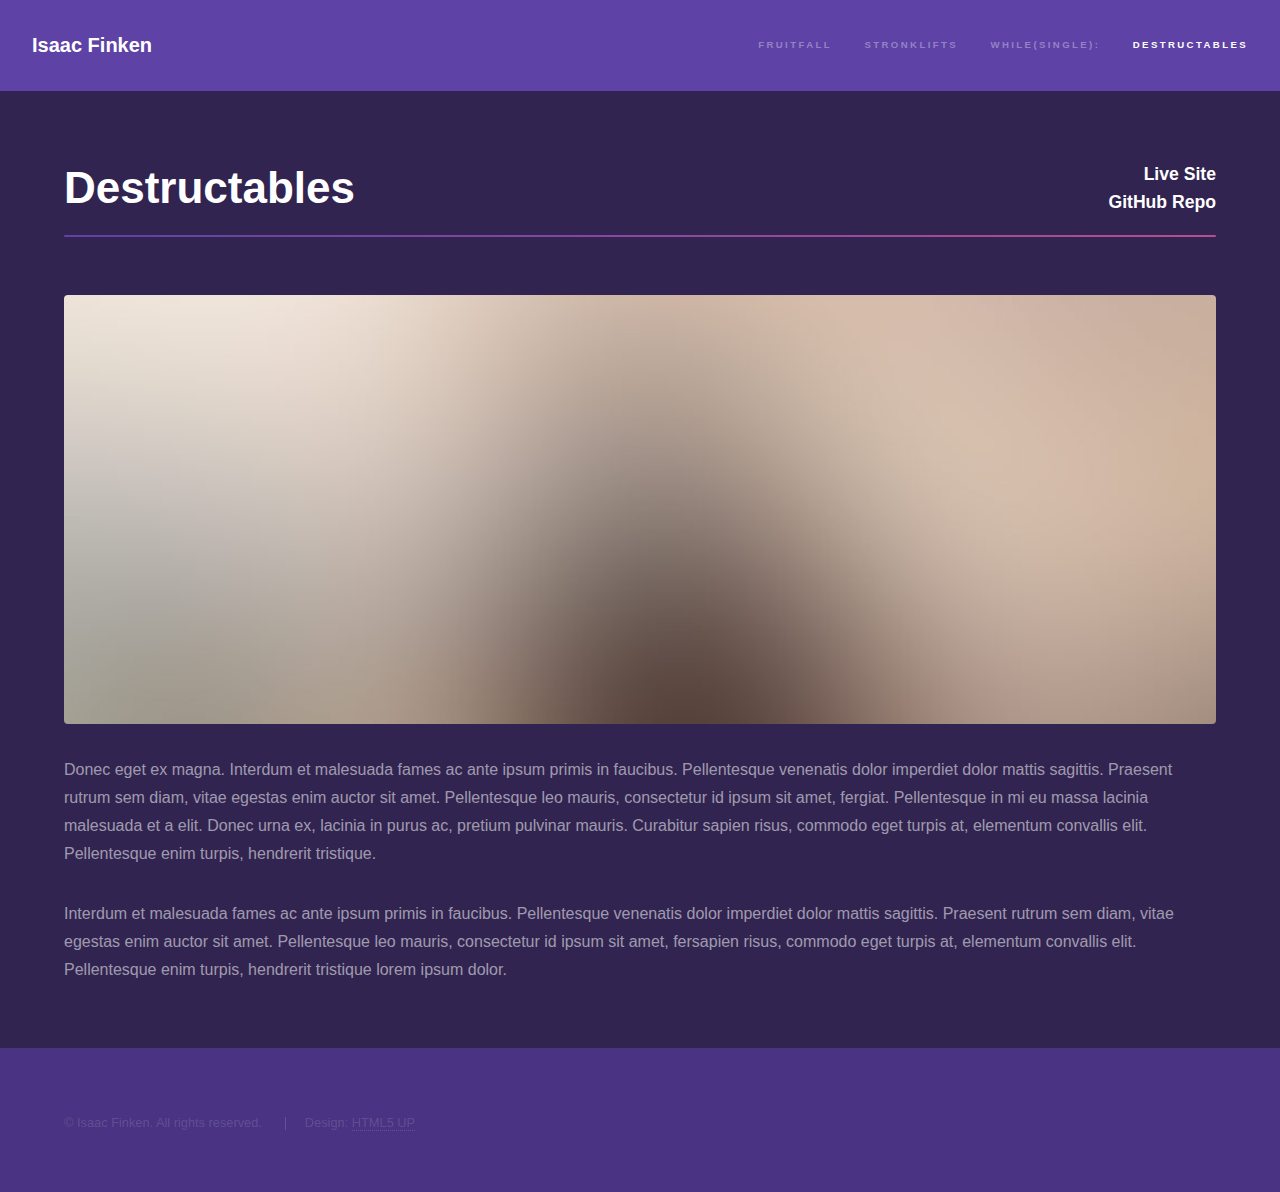
==== commit 9f7e9311: "Added basic info to four generic pages." ====
--- a/destructables.html
+++ b/destructables.html
@@ -27,10 +27,10 @@
       <nav>
         <ul>
           <!-- update -->
-          <li><a href="fruitfall.html" class="active">FruitFall</a></li>
+          <li><a href="fruitfall.html">FruitFall</a></li>
           <li><a href="stronklifts.html">Stronklifts</a></li>
           <li><a href="whilesingle.html">While(single):</a></li>
-          <li><a href="destructables.html">Destructables</a></li>
+          <li><a href="destructables.html" class="active">Destructables</a></li>
         </ul>
       </nav>
     </header>
@@ -43,28 +43,28 @@
           <h1 class="major head__cont">
             <!-- update -->
             <a
-              href="https://fruitfall.herokuapp.com/"
+              href="https://destructables-app.herokuapp.com/"
               target="_blank"
-              title="Click to checkout the live FruitFall app"
+              title="Click to checkout the live Destructables app"
               class="head__el"
-              >FruitFall</a
+              >Destructables</a
             >
 
             <div>
               <div class="head__el-cont">
                 <!-- update -->
                 <a
-                  href="https://fruitfall.herokuapp.com/"
+                  href="https://destructables-app.herokuapp.com/"
                   target="_blank"
-                  title="Click to checkout the live FruitFall app"
+                  title="Click to checkout the live Destructables app"
                   class="head__el head__el--small"
                   >Live Site</a
                 >
                 <!-- update -->
                 <a
-                  href="https://github.com/icey-franken/fruitfall"
+                  href="https://github.com/icey-franken/projectKIL"
                   target="_blank"
-                  title="Click to checkout the FruitFall GitHub repo"
+                  title="Click to checkout the Destructables GitHub repo"
                   class="head__el head__el--small"
                   >GitHub Repo</a
                 >
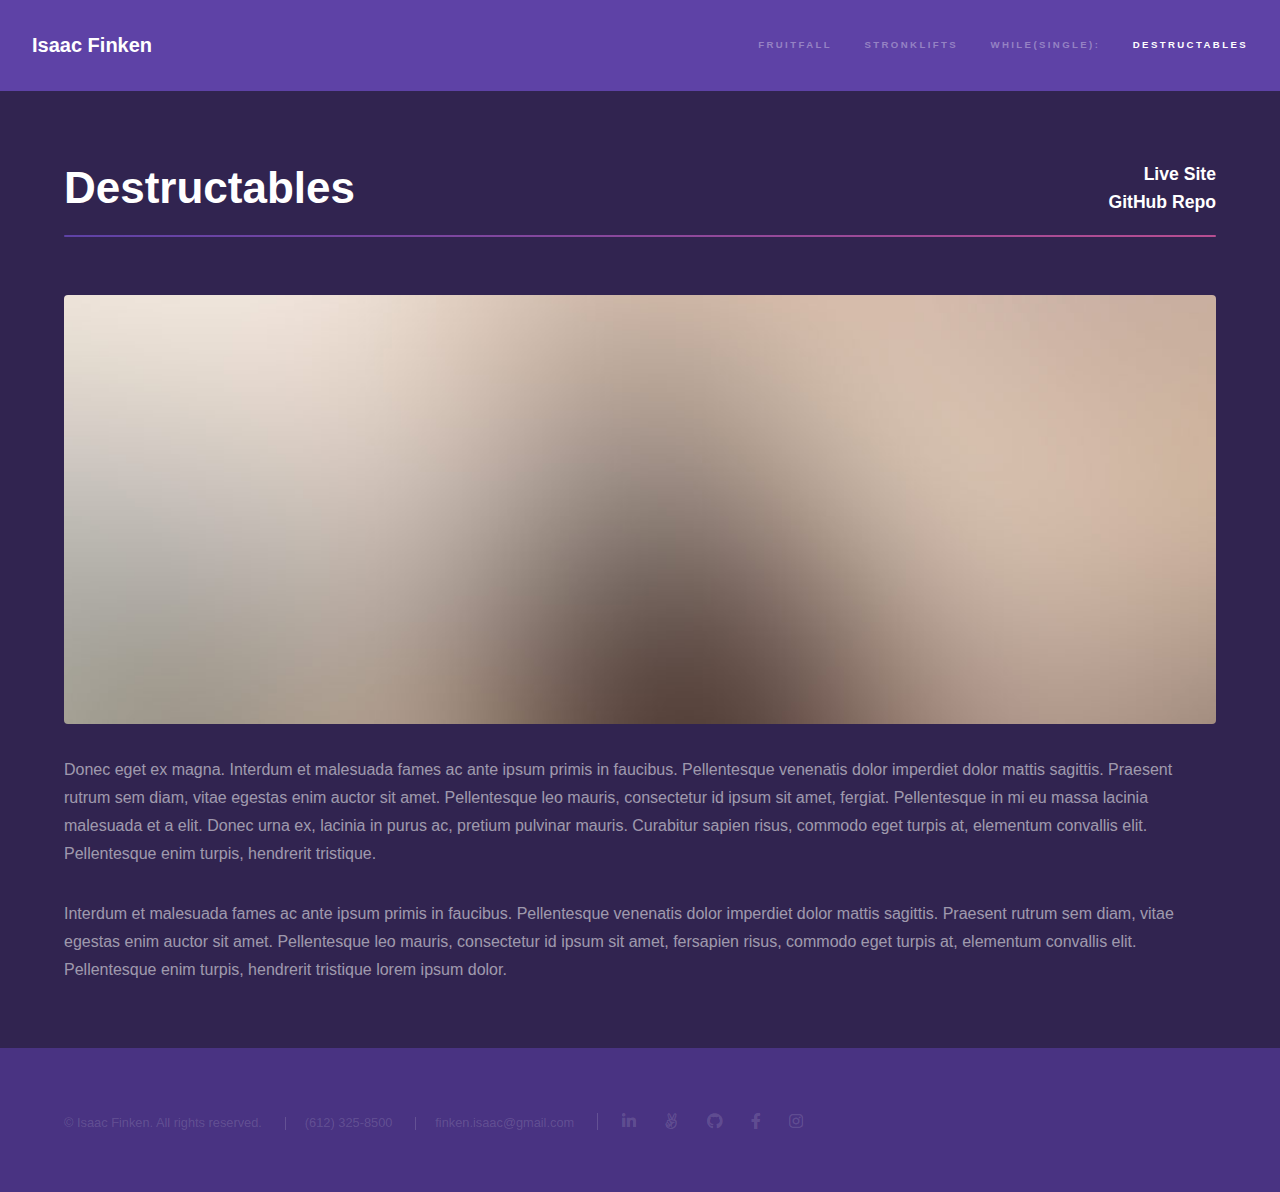
==== commit e1d6e99e: "Broken?????????" ====
--- a/destructables.html
+++ b/destructables.html
@@ -13,6 +13,7 @@
       content="width=device-width, initial-scale=1, user-scalable=no"
     />
     <link rel="stylesheet" href="assets/css/main.css" />
+    <link rel="stylesheet" href="assets/css/footer.css" />
     <noscript
       ><link rel="stylesheet" href="assets/css/noscript.css"
     /></noscript>
@@ -101,7 +102,80 @@
       <div class="inner">
         <ul class="menu">
           <li>&copy; Isaac Finken. All rights reserved.</li>
-          <li>Design: <a href="http://html5up.net">HTML5 UP</a></li>
+          <li>
+            <a
+              style="border-bottom-color: transparent; cursor: pointer"
+              onclick="copyClick()"
+              id="phone_num"
+              title="Click to copy my phone number"
+              >(612) 325-8500</a
+            >
+          </li>
+          <li>
+            <a
+              href="mailto:finken.isaac@gmail.com"
+              style="border-bottom-color: transparent"
+              target="_blank"
+              title="Click to send me an email"
+              >finken.isaac@gmail.com</a
+            >
+          </li>
+          <li>
+            <ul
+              class="icons"
+              style="
+                font-size: 16px;
+                /* padding-right: 12px; */
+                margin-bottom: inherit;
+              "
+            >
+              <li style="padding-right: 1.5em">
+                &nbsp;<a
+                  href="https://www.linkedin.com/in/isaac-finken-1bb09447/"
+                  title="LinkedIn"
+                  target="_blank"
+                  class="icon brands fa-linkedin-in"
+                  ><span class="label">LinkedIn</span></a
+                >
+              </li>
+              <li style="padding-right: 1.5em">
+                <a
+                  href="https://angel.co/u/isaac-finken"
+                  title="AngelList"
+                  target="_blank"
+                  class="icon brands fa-angellist"
+                  ><span class="label">AngelList</span></a
+                >
+              </li>
+              <li style="padding-right: 1.5em">
+                <a
+                  href="https://github.com/icey-franken"
+                  title="GitHub"
+                  target="_blank"
+                  class="icon brands fa-github"
+                  ><span class="label">GitHub</span></a
+                >
+              </li>
+              <li style="padding-right: 1.5em">
+                <a
+                  href="https://www.facebook.com/isaac.finken/"
+                  title="Facebook"
+                  target="_blank"
+                  class="icon brands fa-facebook-f"
+                  ><span class="label">Facebook</span></a
+                >
+              </li>
+              <li>
+                <a
+                  href="https://www.instagram.com/icey_franken/"
+                  title="Instagram"
+                  target="_blank"
+                  class="icon brands fa-instagram"
+                  ><span class="label">Instagram</span></a
+                >
+              </li>
+            </ul>
+          </li>
         </ul>
       </div>
     </footer>
@@ -114,5 +188,6 @@
     <script src="assets/js/breakpoints.min.js"></script>
     <script src="assets/js/util.js"></script>
     <script src="assets/js/main.js"></script>
+    <script src="assets/js/copyClick.js"></script>
   </body>
 </html>
--- a/assets/css/main.css
+++ b/assets/css/main.css
@@ -1,9 +1,9 @@
 @import url(fontawesome-all.min.css);
 
-/*
-	Hyperspace by HTML5 UP
-	html5up.net | @ajlkn
-	Free for personal and commercial use under the CCA 3.0 license (html5up.net/license)
+/*
+	Hyperspace by HTML5 UP
+	html5up.net | @ajlkn
+	Free for personal and commercial use under the CCA 3.0 license (html5up.net/license)
 */
 
 html, body, div, span, applet, object,
@@ -2848,7 +2848,8 @@
 				padding-left: 0;
 			}
 
-		@media screen and (max-width: 480px) {
+			/* !!! footer */
+		@media screen and (max-width: 490px) {
 
 			ul.menu > li {
 				border-left: 0;
@@ -3906,4 +3907,4 @@
 				background-attachment: scroll;
 			}
 
-		}+		}
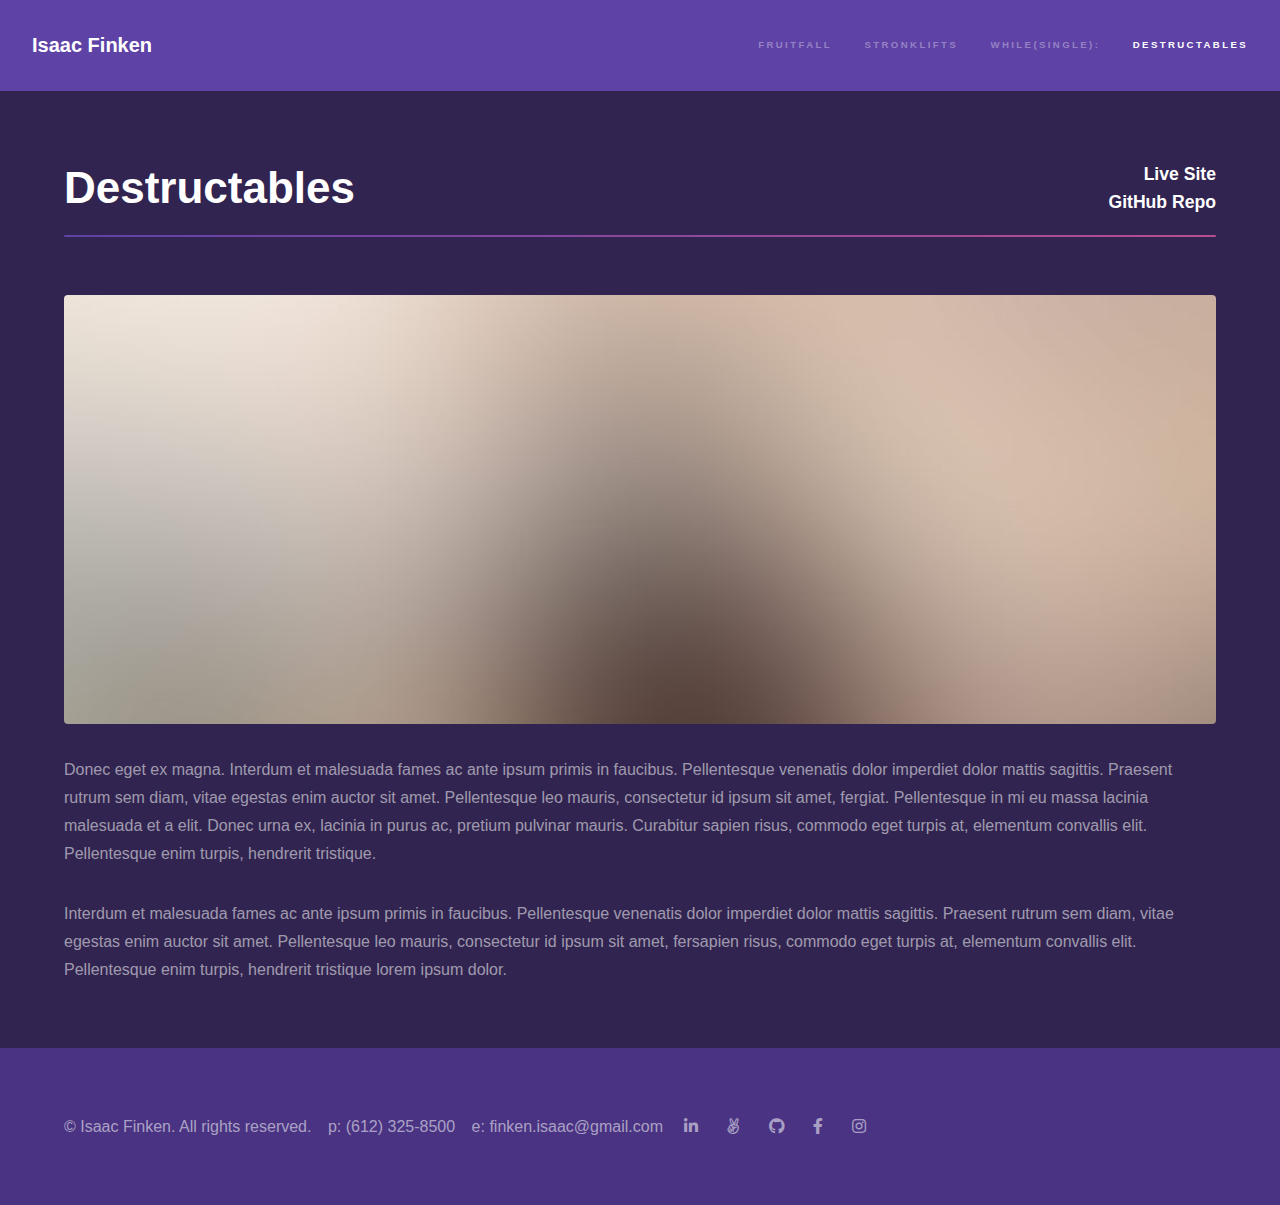
==== commit b63388cb: "Revised contact section." ====
--- a/destructables.html
+++ b/destructables.html
@@ -13,13 +13,11 @@
       content="width=device-width, initial-scale=1, user-scalable=no"
     />
     <link rel="stylesheet" href="assets/css/main.css" />
-    <link rel="stylesheet" href="assets/css/footer.css" />
     <noscript
       ><link rel="stylesheet" href="assets/css/noscript.css"
     /></noscript>
     <link rel="stylesheet" href="assets/css/generic.css" />
-
-    <link rel="icon" href="./assets/css/images/favicon.ico" />
+    <link rel="icon" href="assets/css/images/favicon.ico" />
   </head>
   <body class="is-preload">
     <!-- Header -->
@@ -98,12 +96,12 @@
     </div>
 
     <!-- Footer -->
-    <footer id="footer" class="wrapper style1-alt">
+		<footer id="footer" class="wrapper style1-alt">
       <div class="inner">
-        <ul class="menu">
+        <ul class='icons'>
           <li>&copy; Isaac Finken. All rights reserved.</li>
           <li>
-            <a
+            p: <a
               style="border-bottom-color: transparent; cursor: pointer"
               onclick="copyClick()"
               id="phone_num"
@@ -112,7 +110,7 @@
             >
           </li>
           <li>
-            <a
+            e: <a
               href="mailto:finken.isaac@gmail.com"
               style="border-bottom-color: transparent"
               target="_blank"
